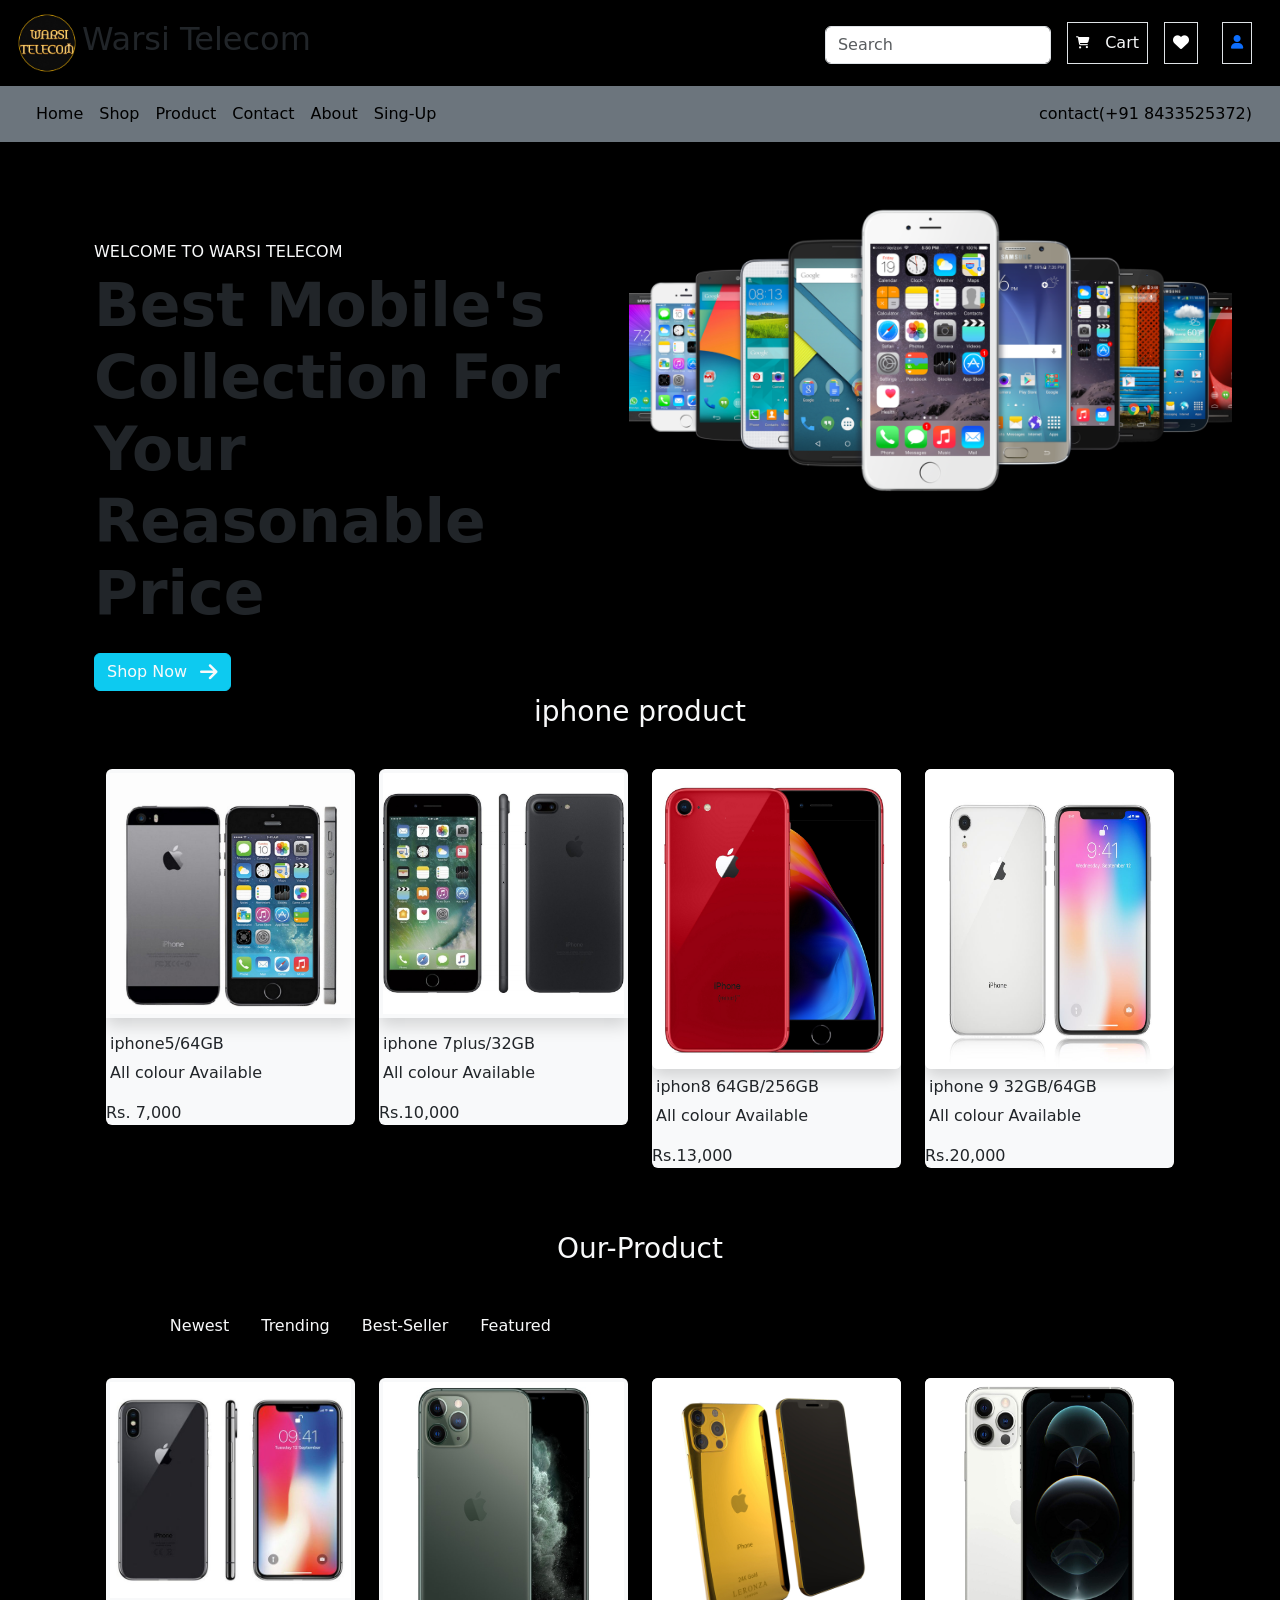
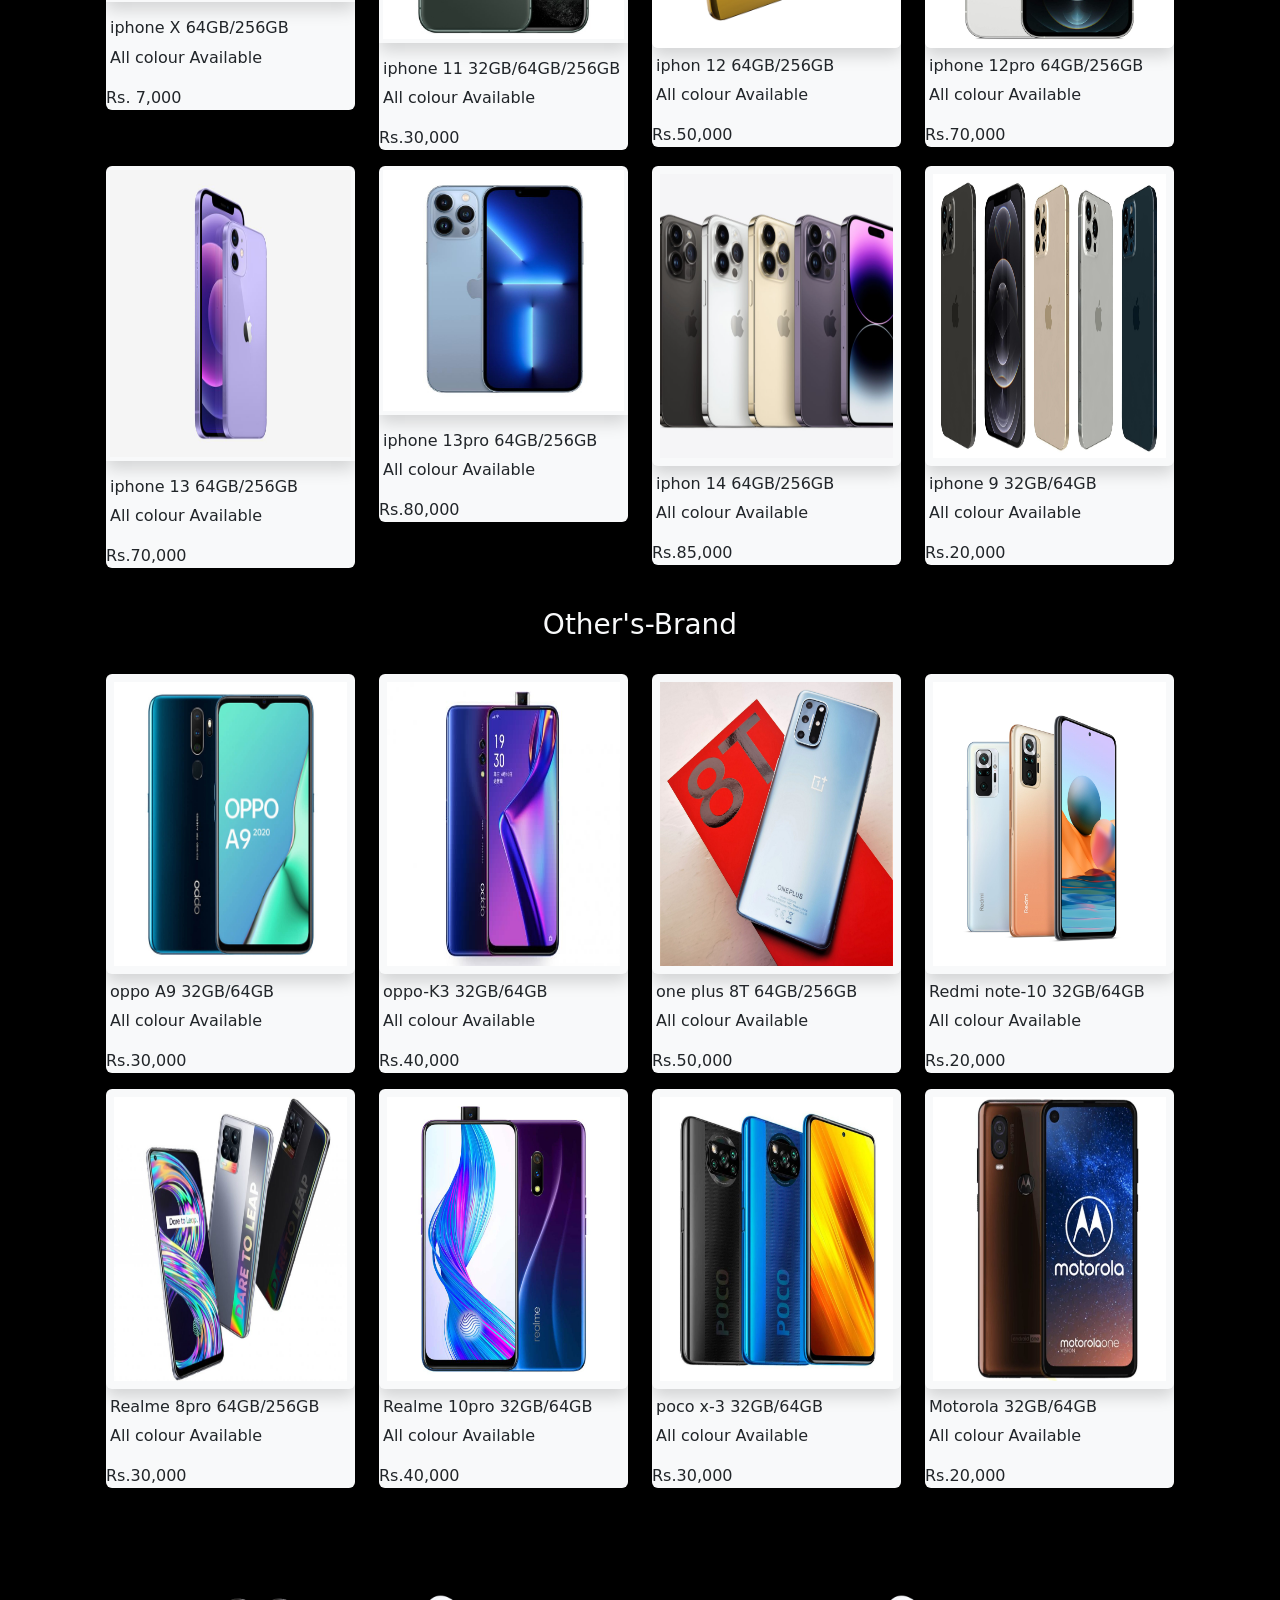
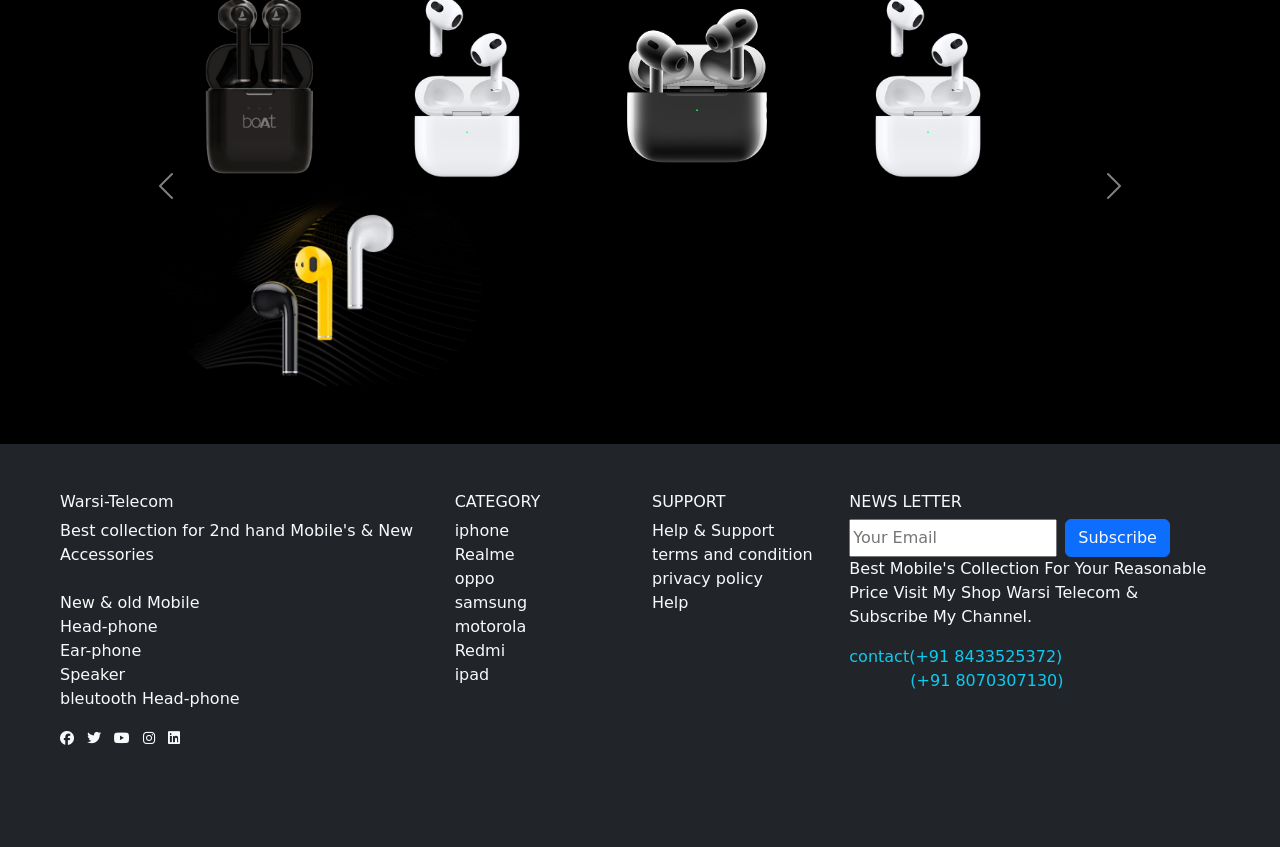
==== index.html @ 9763e4ce "update code" ====
<!DOCTYPE html>
<html lang="en">
<head>
    <meta charset="UTF-8">
    <meta name="viewport" content="width=device-width, initial-scale=1.0">
    <title>Document</title>
    <link rel="stylesheet" href="bootstrap.css">
    <link rel="stylesheet" href="https://cdnjs.cloudflare.com/ajax/libs/font-awesome/6.4.2/css/all.min.css"/>
    <link rel="stylesheet" href="style.css">
</head>
<body class="bg-black">
  <section id="nav" class="bg-black">
    <nav class="navbar navbar-expand-lg ">
      <div class="container-fluid ">
        <!-- <button class="navbar-toggler" type="button" data-bs-toggle="collapse" data-bs-target="#navbarSupportedContent" aria-controls="navbarSupportedContent" aria-expanded="false" aria-label="Toggle navigation">
          <span class="navbar-toggler-icon"></span>
        </button> -->
        <!-- <marquee direction="right" width="70%" height="40px"> -->
          <img src="images/warsi-logo.jpeg" alt="logo" style="height: 70px;">
          <h2>Warsi Telecom</h2>
        <!-- </marquee> -->
        <div class="collapse navbar-collapse " id="navbarSupportedContent">
          <ul  class="navbar-nav ms-auto mb-2 mb-lg-0">
            <li class="nav-item me-3 mt-1 hide-nav">
              <input class="form-control hide-nav" type="search" placeholder="Search" aria-label="Search">
            </li>
            <li class="nav-item me-3 border p-2 hide-nav">
              <i class="fa-solid fa-cart-shopping fa-fade fa-xs hide-nav" style="color: white;"></i>
              <a>&nbsp;&nbsp;<span class="text-light hide-nav">Cart</span></a>
            </li>
            <li class="nav-item  border me-3 p-2 hide-nav">
              <i class="fa-solid fa-heart fa-fade hide-nav " style="color: white;"></i>
            </li>
            <li class="nav-item  border ms-2 p-2 me-3 hide-nav">
              <a href="index1.html"><i class="fa-solid fa-user fa-sm fa-fade hide-nav"></i>
              </a>
            </li>
              </ul>
        </div>
      </div>
    </nav>
</section>

<section class="head-2">
  <nav class="navbar navbar-expand-lg bg-secondary">
    <div class="container-fluid ">
      <!-- <a class="navbar-brand" href="#">All Categoreis</a> -->
      <button class="navbar-toggler" type="button" data-bs-toggle="collapse" data-bs-target="#navbarSupportedContent" aria-controls="navbarSupportedContent" aria-expanded="false" aria-label="Toggle navigation">
        <span class="navbar-toggler-icon"></span>
        All Categoreis
      </button>
      <div class="collapse navbar-collapse " id="navbarSupportedContent">
        <ul class="navbar-nav me-auto ms-3 mb-0 mb-lg-0">
          <li class="nav-item">
            <a class="nav-link text-black" aria-current="page" href="#Home-page">Home</a>
          </li>
          <li class="nav-item">
            <a class="nav-link text-black" href="#shop">Shop</a>
          </li>
          <li class="nav-item">
            <a class="nav-link text-black" href="#product">Product</a>
          </li>
          <li class="nav-item">
            <a class="nav-link text-black " href="#Contact">Contact</a>
          </li>
          <li class="nav-item">
            <a class="nav-link text-black " href="#message-box">About</a>
          </li>
          <li class="nav-item">
            <a class="nav-link text-black " href="index1.html">Sing-Up</a>
          </li>
        </ul>

        <ul class="navbar-nav me-2 mb-0 mb-lg-0">
          <li class="nav-item text">
            <a class="nav-link text-black" href="https://chat.whatsapp.com/Gji70DitHuvLqHuCpRk2vI">contact(+91 8433525372)</a>
          </li>
        </ul>

      </div>
    </div>
  </nav>
</section>

<section id="Home-page" class="bg-black">
  <div class="container-fluid">
    <div class="row home-heading">
      <div class="col-lg-5 ">
        <h6 class="homepg-header text-light">WELCOME TO WARSI TELECOM</h6>
        <h2 class="info"><b>Best Mobile's<br> Collection For Your <br> Reasonable Price</b></h2>
        <button class="btn btn-info text-light mt-3 "  onclick="window.location.href='https://www.etsy.com/in-en/market/muslim_chair';">Shop Now
          <i class="fa-solid fa-arrow-right fa-lg ps-2"></i></button>
      </div>
      <div class="col-lg-7  p-5">
        <img src="images/homepg-image.png" alt="mobile banner" class="mobile-banner img-fluid mt-3">
      </div>
</div>
</section>

<section id="features">
  <div class="container bg-black row-padding ">
    <h3 class=" text-center text-light mt-1  mb-3">iphone product</h3>
    <div class="row p-4">
      <div class="col-lg-3">
        <div class="cardbody rounded bg-light   shadow">
            <img src="images/iphone5.jpg" alt="img1"  class="card-logo p-1 shadow  mx-auto d-block img-fluid ">
            <h6 class="card-head ms-1 mt-3">iphone5/64GB</h6>
            <p class="ms-1">All colour Available</p>
            <p>Rs. 7,000</p>
        </div>
      </div>

      <div class="col-lg-3">
        <div class="cardbody rounded bg-light  shadow">
            <img src="images/iphone 7 plus.jpg" alt="img2"  class="card-logo p-1  shadow mx-auto d-block img-fluid">
            <h6 class="card-head ms-1 mt-3">iphone 7plus/32GB</h6>
            <p class="ms-1">All colour Available</p>
            <p class="mt-2">Rs.10,000</p>
        </div>
      </div>

      <div class="col-lg-3">
        <div class="cardbody rounded bg-light  shadow">
            <img src="images/iphone-8.png" alt="img3"  class="card-logo rounded shadow mx-auto d-block img-fluid" style="height: 300px; width: 300px;">
            <h6 class="card-head ms-1 mt-2">iphon8 64GB/256GB</h6>
            <p class="ms-1">All colour Available</p>
            <p>Rs.13,000</p>
        </div>
      </div>

      <div class="col-lg-3">
        <div class="cardbody rounded bg-light  shadow">
            <img src="images/iphone9.jpg" alt="img4"  class="card-logo rounded  shadow mx-auto d-block img-fluid" style="height: 300px;">
            <h6 class="card-head ms-1 mt-2">iphone 9 32GB/64GB</h6>
            <p class="ms-1">All colour Available</p>
            <p>Rs.20,000</p>
        </div>
      </div>
      </div>
  </div>
</section>

<section id="product">
  <div class="container bg-black row-padding">
    <h3 class="p-4 text-center text-light">Our-Product</h3>
    <nav class="navbar navbar-expand-lg ">
      <div class="container-fluid">
        <div class="collapse navbar-collapse" id="navbarSupportedContent">
          <ul class="navbar-nav feature-txt ">
            <li class="nav-item text-success">
              <a class="nav-link ms-3" aria-current="page" href="#">All</a>
            </li>
            <li class="nav-item">
              <a class="nav-link text-light ms-3" href="#">Newest</a>
            </li>
            <li class="nav-item">
              <a class="nav-link text-light ms-3" href="#">Trending</a>
            </li>
            <li class="nav-item  ms-3">
              <a class="nav-link text-light" href="#">Best-Seller</a>
            </li>
            <li class="nav-item ms-3">
              <a class="nav-link text-light" href="#">Featured</a>
            </li>
          </ul>
        </div>
      </div>
    </nav>
    <div class="row p-4">
      <div class="col-lg-3">
        <div class="cardbody rounded bg-light   shadow">
            <img src="images/iphone x.jpg" alt="img5"  class="card-logo p-1 shadow  mx-auto d-block img-fluid ">
            <h6 class="card-head ms-1 mt-3">iphone X 64GB/256GB</h6>
            <p class="ms-1">All colour Available</p>
            <p>Rs. 7,000</p>
        </div>
      </div>

      <div class="col-lg-3">
        <div class="cardbody rounded bg-light  shadow">
            <img src="images/iphone 11.jpg" alt="img6"  class="card-logo p-1  shadow mx-auto d-block img-fluid" style="height: 265px; width:300px;">
            <h6 class="card-head ms-1 mt-3">iphone 11 32GB/64GB/256GB</h6>
            <p class="ms-1">All colour Available</p>
            <p class="mt-2">Rs.30,000</p>
        </div>
      </div>

      <div class="col-lg-3">
        <div class="cardbody rounded bg-light  shadow">
            <img src="images/iphone 12.jpg" alt="img4"  class="card-logo rounded shadow mx-auto d-block img-fluid" style="height: 270px; width: 300px;">
            <h6 class="card-head ms-1 mt-2">iphon 12 64GB/256GB</h6>
            <p class="ms-1">All colour Available</p>
            <p>Rs.50,000</p>
        </div>
      </div>

      <div class="col-lg-3 ">
        <div class="cardbody rounded bg-light  shadow">
            <img src="images/iphone-12pro.jpg" alt="img5"  class="card-logo rounded  shadow mx-auto d-block img-fluid" style="height: 270px; width: 300px;">
            <h6 class="card-head ms-1 mt-2">iphone 12pro 64GB/256GB</h6>
            <p class="ms-1">All colour Available</p>
            <p>Rs.70,000</p>
        </div>
      </div>

      <div class="col-lg-3">
        <div class="cardbody rounded bg-light card-mt shadow">
            <img src="images/iphone 13.jpeg" alt="img6"  class="card-logo p-1 shadow  mx-auto d-block img-fluid" style="height: 295px; width: 300px;">
            <h6 class="card-head ms-1 mt-3">iphone 13 64GB/256GB</h6>
            <p class="ms-1">All colour Available</p>
            <p>Rs.70,000</p>
        </div>
      </div>

      <div class="col-lg-3">
        <div class="cardbody rounded bg-light  shadow">
            <img src="images/iphone 13 pro.jpg" alt="img7"  class="card-logo p-1  shadow mx-auto d-block img-fluid">
            <h6 class="card-head ms-1 mt-3">iphone 13pro 64GB/256GB</h6>
            <p class="ms-1">All colour Available</p>
            <p class="mt-2">Rs.80,000</p>
        </div>
      </div>

      <div class="col-lg-3">
        <div class="cardbody rounded bg-light  shadow">
            <img src="images/iPhone14.png" alt="img8"  class="card-logo rounded p-2 shadow mx-auto d-block img-fluid" style="height: 300px; width: 300px;">
            <h6 class="card-head ms-1 mt-2">iphon 14 64GB/256GB</h6>
            <p class="ms-1">All colour Available</p>
            <p>Rs.85,000</p>
        </div>
      </div>

      <div class="col-lg-3">
        <div class="cardbody rounded bg-light  shadow">
            <img src="images/iphone 14pro max.jpg" alt="img9"  class="card-logo rounded p-2 shadow mx-auto d-block img-fluid" style="height: 300px;">
            <h6 class="card-head ms-1 mt-2">iphone 9 32GB/64GB</h6>
            <p class="ms-1">All colour Available</p>
            <p>Rs.20,000</p>
        </div>
      </div>

      <h3 class="p-4 text-center text-light">Other's-Brand</h3>
      <div class="col-lg-3">
        <div class="cardbody rounded bg-light  shadow">
            <img src="images/oppo A9.jpg" alt="img10"  class="card-logo rounded p-2 shadow mx-auto d-block img-fluid" style="height: 300px;">
            <h6 class="card-head ms-1 mt-2">oppo A9 32GB/64GB</h6>
            <p class="ms-1">All colour Available</p>
            <p>Rs.30,000</p>
        </div>
      </div>

      <div class="col-lg-3">
        <div class="cardbody rounded bg-light  shadow">
            <img src="images/Oppo-K3.jpg" alt="img11"  class="card-logo rounded p-2 shadow mx-auto d-block img-fluid" style="height: 300px;">
            <h6 class="card-head ms-1 mt-2">oppo-K3 32GB/64GB</h6>
            <p class="ms-1">All colour Available</p>
            <p>Rs.40,000</p>
        </div>
      </div>

      <div class="col-lg-3">
        <div class="cardbody rounded bg-light  shadow">
            <img src="images/one plus 8T.jpg" alt="img12"  class="card-logo rounded p-2 shadow mx-auto d-block img-fluid" style="height: 300px;">
            <h6 class="card-head ms-1 mt-2">one plus 8T 64GB/256GB</h6>
            <p class="ms-1">All colour Available</p>
            <p>Rs.50,000</p>
        </div>
      </div>

      <div class="col-lg-3">
        <div class="cardbody rounded bg-light  shadow">
            <img src="images/redmi note 10.jpg" alt="img13"  class="card-logo rounded p-2 shadow mx-auto d-block img-fluid" style="height: 300px;">
            <h6 class="card-head ms-1 mt-2">Redmi note-10 32GB/64GB</h6>
            <p class="ms-1">All colour Available</p>
            <p>Rs.20,000</p>
        </div>
      </div>

      <div class="col-lg-3">
        <div class="cardbody rounded bg-light  shadow">
            <img src="images/realme 8 pro.jpg" alt="img14"  class="card-logo rounded p-2 shadow mx-auto d-block img-fluid" style="height: 300px;">
            <h6 class="card-head ms-1 mt-2">Realme 8pro 64GB/256GB</h6>
            <p class="ms-1">All colour Available</p>
            <p>Rs.30,000</p>
        </div>
      </div>

      <div class="col-lg-3">
        <div class="cardbody rounded bg-light  shadow">
            <img src="images/Realme 10 pro.jpg" alt="img15"  class="card-logo rounded p-2 shadow mx-auto d-block img-fluid" style="height: 300px;">
            <h6 class="card-head ms-1 mt-2">Realme 10pro 32GB/64GB</h6>
            <p class="ms-1">All colour Available</p>
            <p>Rs.40,000</p>
        </div>
      </div>

      <div class="col-lg-3">
        <div class="cardbody rounded bg-light  shadow">
            <img src="images/poco x3.jpg" alt="img16"  class="card-logo rounded p-2 shadow mx-auto d-block img-fluid" style="height: 300px;">
            <h6 class="card-head ms-1 mt-2">poco x-3 32GB/64GB</h6>
            <p class="ms-1">All colour Available</p>
            <p>Rs.30,000</p>
        </div>
      </div>

      <div class="col-lg-3">
        <div class="cardbody rounded bg-light  shadow">
            <img src="images/motorola.jpeg" alt="img17"  class="card-logo rounded p-2 shadow mx-auto d-block img-fluid" style="height: 300px;">
            <h6 class="card-head ms-1 mt-2">Motorola 32GB/64GB</h6>
            <p class="ms-1">All colour Available</p>
            <p>Rs.20,000</p>
        </div>
      </div>
      </div>
  </div>
</section>

<section id="box5all-img ">
  <div id="carouselExample" class="carousel slide bg-black container">
    <div class="carousel-inner">
      <div class="carousel-item active mt-5">  
        <div class="all-images mb-5">
          <img src="images/airbads.png" alt="earbuds" class="all-pics  shadow rounded-pill">
          <img src="images/earbuds2.png" alt="earbuds1" class="all-pics shadow rounded-pill">
          <img src="images/earbuds4.jpg" alt="earbuds2" class="all-pics shadow rounded-pill">
          <img src="images/earbuds2.png" alt="earbuds3" class="all-pics shadow rounded-pill">
          <img src="images/earbuds5.jpg" alt="earbuds5" class="all-pics shadow rounded-pill">
        </div>    
      </div>
      <div class="carousel-item mt-5">
        <div class="all-images mb-5">
          <img src="images/iphone 11.jpg" alt="writing-image" class="all-pics  shadow rounded-pill ms-2">
          <img src="images/iphone 12.jpg" alt="bridge-image" class="all-pics shadow rounded-pill">
          <img src="images/iphone 13.jpeg" alt="grass-image" class="all-pics shadow rounded-pill">
          <img src="images/iphone 7 plus.jpg" alt="WHEAT-image" class="all-pics shadow rounded-pill">
          <img src="images/iphone x.jpg" alt="tree-image" class="all-pics shadow rounded-pill">
        </div>  
      </div>
    <button class="carousel-control-prev" type="button" data-bs-target="#carouselExample" data-bs-slide="prev">
      <span class="carousel-control-prev-icon prev" aria-hidden="true"></span>
      <span class="visually-hidden">Previous</span>
    </button>
    <button class="carousel-control-next" type="button" data-bs-target="#carouselExample" data-bs-slide="next">
      <span class="carousel-control-next-icon prev" aria-hidden="true"></span>
      <span class="visually-hidden">Next</span>
    </button>
  </div>
</section>

<section id="Contact">
  <div class="container-fluid bg-dark">
    <div class="row p-5">
      <div class="col-lg-4">
        <div class="cardbody rounded bg-dark">
            <h6 class="card-head text-light">Warsi-Telecom</h6>
            <p class="text-light">Best collection for 2nd hand Mobile's & New Accessories <br> <br> New & old Mobile <br> Head-phone <br> Ear-phone <br> Speaker <br>bleutooth Head-phone 
            </p>
               <div class="mb-5">
                <i class="fa-brands fa-facebook fa-sm  text-light"></i>
                <i class="fa-brands fa-twitter fa-sm ms-2 text-light"></i>
                <i class="fa-brands fa-youtube fa-sm ms-2 text-light"></i>
                <i class="fa-brands fa-instagram fa-sm ms-2 text-light"></i>
                <i class="fa-brands fa-linkedin fa-sm ms-2 text-light"></i>
              </div>
        </div>
      </div>

      <div class="col-lg-2">
        <div class="cardbody rounded bg-dark">
            <h6 class="card-head text-light">CATEGORY</h6>
            <p class="mb-5 text-light"> iphone <br> Realme <br> oppo <br> samsung <br> motorola <br> Redmi <br>ipad</p>
        </div>
      </div>

      <div class="col-lg-2">
        <div class="cardbody rounded bg-dark">
            <h6 class="card-head text-light">SUPPORT</h6>
            <p class="mb-5 text-light">Help & Support<br>terms and condition<br>privacy policy<br> Help</p>
        </div>
      </div>

      <div class="col-lg-4">
        <div class="cardbody rounded bg-dark">
            <h6 class="card-head text-light">NEWS LETTER</h6>
            <div class="d-flex">
              <input type="email" placeholder="Your Email">
              <button class="btn btn-primary text-light ms-2 text-light ">Subscribe</button>
            </div>
            <p class="text-light">Best Mobile's Collection For Your Reasonable Price Visit My Shop Warsi Telecom & Subscribe My Channel. <br></p>
            <span class="text-info">contact(+91 8433525372) <br>&nbsp;&nbsp;&nbsp;&nbsp;&nbsp;&nbsp;&nbsp;&nbsp;&nbsp;&nbsp;&nbsp; (+91 8070307130) </span>
        </div>
      </div>
  </div>
</section>


<script src="https://cdn.jsdelivr.net/npm/bootstrap@5.3.0-alpha1/dist/js/bootstrap.bundle.min.js" integrity="sha384-w76AqPfDkMBDXo30jS1Sgez6pr3x5MlQ1ZAGC+nuZB+EYdgRZgiwxhTBTkF7CXvN" crossorigin="anonymous"></script>

</body>
</html>
---- style.css ----
body{
    margin: 0px;
    padding: 0px;
    overflow-x: hidden;
}
/* #Home-page{
    background-image: url(images/background-img.jpeg);
} */
.apply-border{
    /* border: 1px solid white; */
}
.navbar-toggler{
    font-size: 12px;
}
.home-heading{
    margin-left: 70px;
}
.homepg-header{
    margin-top: 100px;
}
.discount-img{
    position: relative;
    bottom: 500px;
    left: 400px;
}
.info{
    font-size: 60px;
}
.cart-img{
    margin-left: 190px;
    margin-bottom: 10px;
    padding: 15px 10px 0px 10px;
}
.right-arrow{
    height: 30px;
    width: 30px;
}
.arrow{
    margin-left: 200px;
}
.msg-img{
    border-radius: 100px;
    width: 80px;
    height: 80px;
}
.contac-para{
    font-size: 12px;
}
.contac-para-last{
    font-size: 12px;
}
.contact-img{
    height: 20px;
}
.all-pics{
    height: 200px;
}
.all-images{
    margin-left: 70px;
    padding: 10px;
}
.prev{
    background-color: black;
}
@media only screen and (max-width: 767px){
    .hide-nav{
        visibility: hidden;
    }
    .home-heading{
        margin-left: 0px;
    }
    .homepg-header{
        margin-top: 40px;
    } 
    .info{
        font-size: 40px;
    }
    .discount-img{
        position: relative;
        bottom: 320px;
        left: 220px;
    }
    .msg-head{
        text-align: center;
        margin-right: 40px;
    }
    .row-padding{
        padding: 20px;
    }
    .cart-img{
        margin-left: 190px;
    }
   .msg-head{
    font-size: 20px;
    margin-left: 0px;
   }
   .msg-box{
    margin-top: 40px;
   }
   .footer-size{
    font-size: 8px;
}
.contact-img{
    height: 10px;
}
.all-images{
    margin-left: 5px;
    padding: 0px;
}
.all-pics{
    height: 60px;
    border: 1px solid white;
}

}
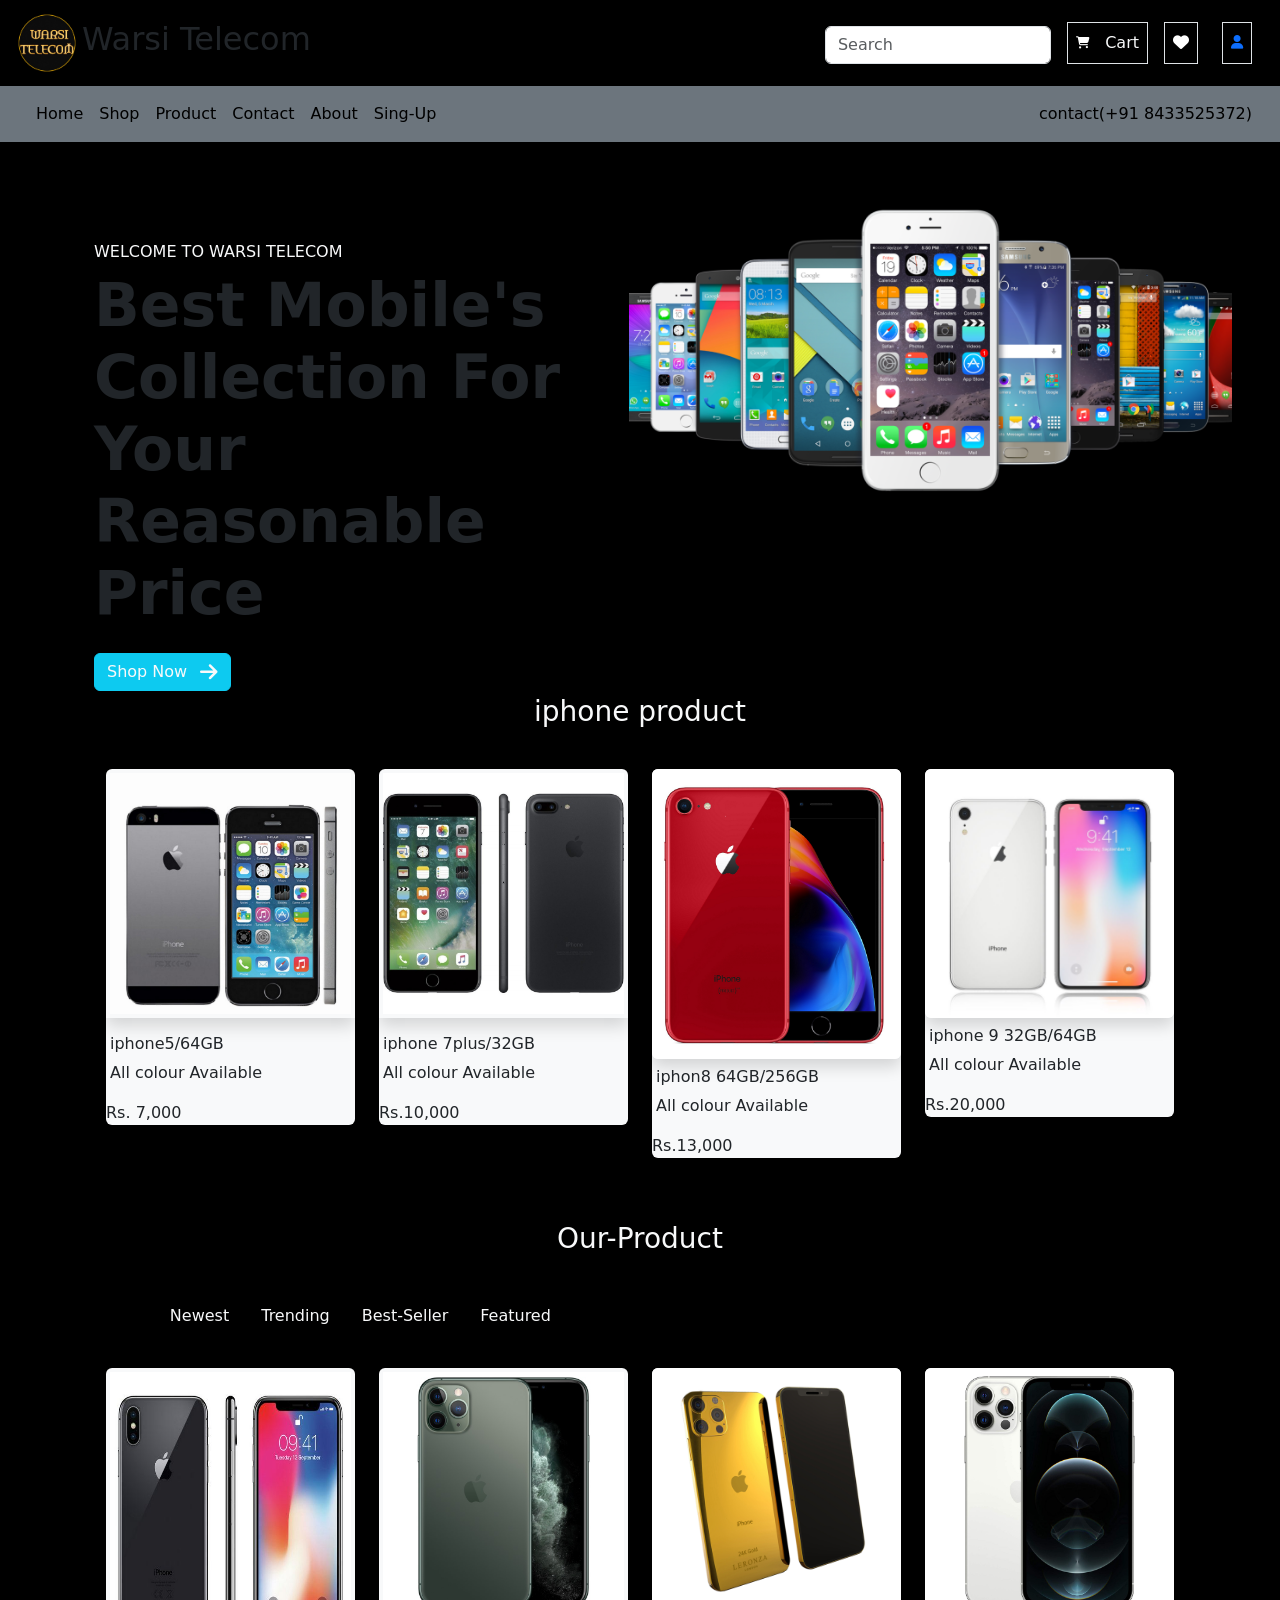
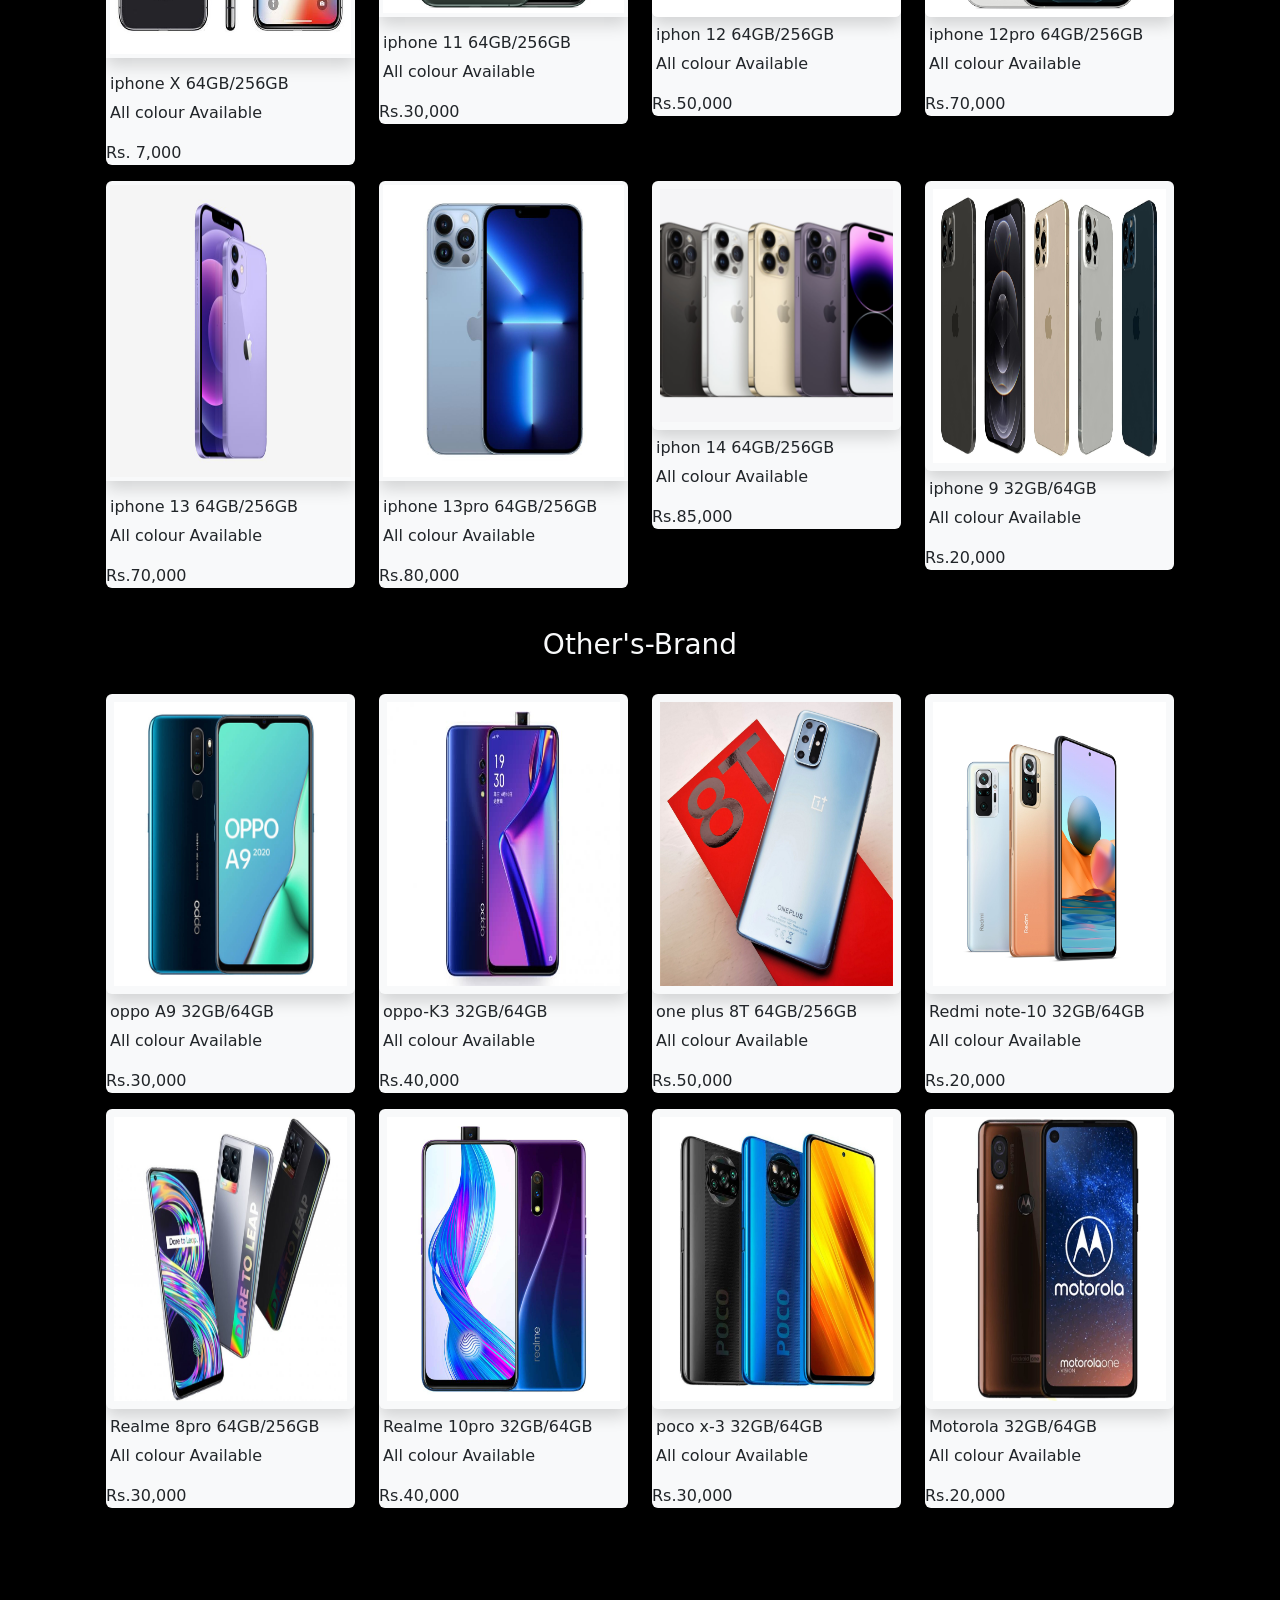
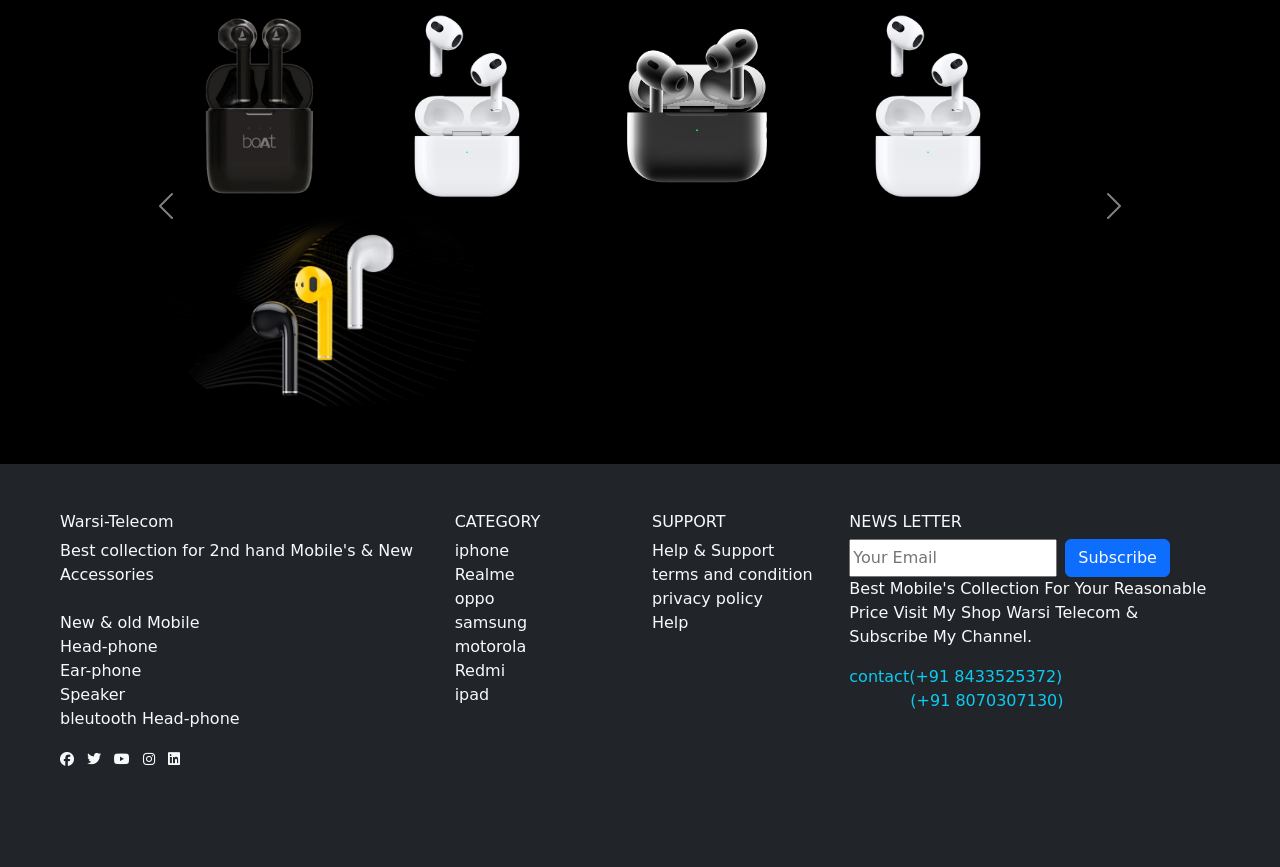
==== commit 6013ca88: "update codes" ====
--- a/index.html
+++ b/index.html
@@ -101,39 +101,39 @@
   <div class="container bg-black row-padding ">
     <h3 class=" text-center text-light mt-1  mb-3">iphone product</h3>
     <div class="row p-4">
-      <div class="col-lg-3">
+      <div class="col-lg-3 col-4">
         <div class="cardbody rounded bg-light   shadow">
             <img src="images/iphone5.jpg" alt="img1"  class="card-logo p-1 shadow  mx-auto d-block img-fluid ">
-            <h6 class="card-head ms-1 mt-3">iphone5/64GB</h6>
-            <p class="ms-1">All colour Available</p>
-            <p>Rs. 7,000</p>
-        </div>
-      </div>
-
-      <div class="col-lg-3">
+            <h6 class="card-head ms-1 mt-3 font-size">iphone5/64GB</h6>
+            <p class="ms-1 font-size">All colour Available</p>
+            <p class="font-size">Rs. 7,000</p>
+        </div>
+      </div>
+
+      <div class="col-lg-3 col-4">
         <div class="cardbody rounded bg-light  shadow">
             <img src="images/iphone 7 plus.jpg" alt="img2"  class="card-logo p-1  shadow mx-auto d-block img-fluid">
-            <h6 class="card-head ms-1 mt-3">iphone 7plus/32GB</h6>
-            <p class="ms-1">All colour Available</p>
-            <p class="mt-2">Rs.10,000</p>
-        </div>
-      </div>
-
-      <div class="col-lg-3">
-        <div class="cardbody rounded bg-light  shadow">
-            <img src="images/iphone-8.png" alt="img3"  class="card-logo rounded shadow mx-auto d-block img-fluid" style="height: 300px; width: 300px;">
-            <h6 class="card-head ms-1 mt-2">iphon8 64GB/256GB</h6>
-            <p class="ms-1">All colour Available</p>
-            <p>Rs.13,000</p>
-        </div>
-      </div>
-
-      <div class="col-lg-3">
-        <div class="cardbody rounded bg-light  shadow">
-            <img src="images/iphone9.jpg" alt="img4"  class="card-logo rounded  shadow mx-auto d-block img-fluid" style="height: 300px;">
-            <h6 class="card-head ms-1 mt-2">iphone 9 32GB/64GB</h6>
-            <p class="ms-1">All colour Available</p>
-            <p>Rs.20,000</p>
+            <h6 class="card-head ms-1 mt-3 font-size">iphone 7plus/32GB</h6>
+            <p class="ms-1 font-size">All colour Available</p>
+            <p class="mt-2 font-size">Rs.10,000</p>
+        </div>
+      </div>
+
+      <div class="col-lg-3 col-4">
+        <div class="cardbody rounded bg-light  shadow">
+            <img src="images/iphone-8.png" alt="img3"  class="card-logo rounded shadow mx-auto d-block img-fluid" >
+            <h6 class="card-head ms-1 mt-2 font-size">iphon8 64GB/256GB</h6>
+            <p class="ms-1 font-size">All colour Available</p>
+            <p class="font-size">Rs.13,000</p>
+        </div>
+      </div>
+
+      <div class="col-lg-3 col-9">
+        <div class="cardbody rounded bg-light  shadow">
+            <img src="images/iphone9.jpg" alt="img4"  class="card-logo rounded  shadow mx-auto d-block img-fluid" >
+            <h6 class="card-head ms-1 mt-2 font-size">iphone 9 32GB/64GB</h6>
+            <p class="ms-1 font-size">All colour Available</p>
+            <p class="font-size">Rs.20,000</p>
         </div>
       </div>
       </div>
@@ -167,75 +167,75 @@
       </div>
     </nav>
     <div class="row p-4">
-      <div class="col-lg-3">
+      <div class="col-lg-3 col-4 ">
         <div class="cardbody rounded bg-light   shadow">
-            <img src="images/iphone x.jpg" alt="img5"  class="card-logo p-1 shadow  mx-auto d-block img-fluid ">
-            <h6 class="card-head ms-1 mt-3">iphone X 64GB/256GB</h6>
-            <p class="ms-1">All colour Available</p>
-            <p>Rs. 7,000</p>
-        </div>
-      </div>
-
-      <div class="col-lg-3">
-        <div class="cardbody rounded bg-light  shadow">
-            <img src="images/iphone 11.jpg" alt="img6"  class="card-logo p-1  shadow mx-auto d-block img-fluid" style="height: 265px; width:300px;">
-            <h6 class="card-head ms-1 mt-3">iphone 11 32GB/64GB/256GB</h6>
-            <p class="ms-1">All colour Available</p>
-            <p class="mt-2">Rs.30,000</p>
-        </div>
-      </div>
-
-      <div class="col-lg-3">
-        <div class="cardbody rounded bg-light  shadow">
-            <img src="images/iphone 12.jpg" alt="img4"  class="card-logo rounded shadow mx-auto d-block img-fluid" style="height: 270px; width: 300px;">
-            <h6 class="card-head ms-1 mt-2">iphon 12 64GB/256GB</h6>
-            <p class="ms-1">All colour Available</p>
-            <p>Rs.50,000</p>
-        </div>
-      </div>
-
-      <div class="col-lg-3 ">
-        <div class="cardbody rounded bg-light  shadow">
-            <img src="images/iphone-12pro.jpg" alt="img5"  class="card-logo rounded  shadow mx-auto d-block img-fluid" style="height: 270px; width: 300px;">
-            <h6 class="card-head ms-1 mt-2">iphone 12pro 64GB/256GB</h6>
+            <img src="images/iphone x.jpg" alt="img5"  class="card-logo p-1 shadow  mx-auto d-block img-fluid img5 ">
+            <h6 class="card-head ms-1 mt-3 font-size">iphone X 64GB/256GB</h6>
+            <p class="ms-1 font-size">All colour Available</p>
+            <p class="font-size">Rs. 7,000</p>
+        </div>
+      </div>
+
+      <div class="col-lg-3 col-4">
+        <div class="cardbody rounded bg-light  shadow">
+            <img src="images/iphone 11.jpg" alt="img6"  class="card-logo p-1  shadow mx-auto d-block img-fluid image2" ;>
+            <h6 class="card-head ms-1 mt-3 font-size">iphone 11 64GB/256GB</h6>
+            <p class="ms-1 font-size">All colour Available</p>
+            <p class="mt-2 font-size">Rs.30,000</p>
+        </div>
+      </div>
+
+      <div class="col-lg-3 col-4">
+        <div class="cardbody rounded bg-light  shadow">
+            <img src="images/iphone 12.jpg" alt="img4"  class="card-logo rounded shadow mx-auto d-block img-fluid" >
+            <h6 class="card-head ms-1 mt-2 font-size">iphon 12 64GB/256GB</h6>
+            <p class="ms-1 font-size">All colour Available</p>
+            <p class="font-size">Rs.50,000</p>
+        </div>
+      </div>
+
+      <div class="col-lg-3 col-4 ">
+        <div class="cardbody rounded bg-light  shadow">
+            <img src="images/iphone-12pro.jpg" alt="img5"  class="card-logo rounded  shadow mx-auto d-block img-fluid " >
+            <h6 class="card-head ms-1 mt-2 font-size">iphone 12pro 64GB/256GB</h6>
             <p class="ms-1">All colour Available</p>
             <p>Rs.70,000</p>
         </div>
       </div>
 
-      <div class="col-lg-3">
+      <div class="col-lg-3 col-4">
         <div class="cardbody rounded bg-light card-mt shadow">
-            <img src="images/iphone 13.jpeg" alt="img6"  class="card-logo p-1 shadow  mx-auto d-block img-fluid" style="height: 295px; width: 300px;">
-            <h6 class="card-head ms-1 mt-3">iphone 13 64GB/256GB</h6>
-            <p class="ms-1">All colour Available</p>
-            <p>Rs.70,000</p>
-        </div>
-      </div>
-
-      <div class="col-lg-3">
-        <div class="cardbody rounded bg-light  shadow">
-            <img src="images/iphone 13 pro.jpg" alt="img7"  class="card-logo p-1  shadow mx-auto d-block img-fluid">
-            <h6 class="card-head ms-1 mt-3">iphone 13pro 64GB/256GB</h6>
-            <p class="ms-1">All colour Available</p>
-            <p class="mt-2">Rs.80,000</p>
-        </div>
-      </div>
-
-      <div class="col-lg-3">
-        <div class="cardbody rounded bg-light  shadow">
-            <img src="images/iPhone14.png" alt="img8"  class="card-logo rounded p-2 shadow mx-auto d-block img-fluid" style="height: 300px; width: 300px;">
-            <h6 class="card-head ms-1 mt-2">iphon 14 64GB/256GB</h6>
-            <p class="ms-1">All colour Available</p>
-            <p>Rs.85,000</p>
-        </div>
-      </div>
-
-      <div class="col-lg-3">
-        <div class="cardbody rounded bg-light  shadow">
-            <img src="images/iphone 14pro max.jpg" alt="img9"  class="card-logo rounded p-2 shadow mx-auto d-block img-fluid" style="height: 300px;">
-            <h6 class="card-head ms-1 mt-2">iphone 9 32GB/64GB</h6>
-            <p class="ms-1">All colour Available</p>
-            <p>Rs.20,000</p>
+            <img src="images/iphone 13.jpeg" alt="img6"  class="card-logo p-1 shadow  mx-auto d-block img-fluid img6" >
+            <h6 class="card-head ms-1 mt-3 font-size">iphone 13 64GB/256GB</h6>
+            <p class="ms-1 font-size">All colour Available</p>
+            <p class="font-size">Rs.70,000</p>
+        </div>
+      </div>
+
+      <div class="col-lg-3 col-4">
+        <div class="cardbody rounded bg-light  shadow">
+            <img src="images/iphone 13 pro.jpg" alt="img7"  class="card-logo p-1  shadow mx-auto d-block img-fluid img6">
+            <h6 class="card-head ms-1 mt-3 font-size">iphone 13pro 64GB/256GB</h6>
+            <p class="ms-1 font-size">All colour Available</p>
+            <p class="mt-2 font-size">Rs.80,000</p>
+        </div>
+      </div>
+
+      <div class="col-lg-3 col-6">
+        <div class="cardbody rounded bg-light  shadow">
+            <img src="images/iPhone14.png" alt="img8"  class="card-logo rounded p-2 shadow mx-auto d-block img-fluid">
+            <h6 class="card-head ms-1 mt-2 font-size">iphon 14 64GB/256GB</h6>
+            <p class="ms-1 font-size">All colour Available</p>
+            <p class="font-size">Rs.85,000</p>
+        </div>
+      </div>
+
+      <div class="col-lg-3 col-6">
+        <div class="cardbody rounded bg-light  shadow">
+            <img src="images/iphone 14pro max.jpg" alt="img9"  class="card-logo rounded p-2 shadow mx-auto d-block img-fluid img9">
+            <h6 class="card-head ms-1 mt-2 font-size">iphone 9 32GB/64GB</h6>
+            <p class="ms-1 font-size">All colour Available</p>
+            <p class="font-size">Rs.20,000</p>
         </div>
       </div>
 
@@ -329,11 +329,42 @@
       </div>
       <div class="carousel-item mt-5">
         <div class="all-images mb-5">
-          <img src="images/iphone 11.jpg" alt="writing-image" class="all-pics  shadow rounded-pill ms-2">
-          <img src="images/iphone 12.jpg" alt="bridge-image" class="all-pics shadow rounded-pill">
-          <img src="images/iphone 13.jpeg" alt="grass-image" class="all-pics shadow rounded-pill">
-          <img src="images/iphone 7 plus.jpg" alt="WHEAT-image" class="all-pics shadow rounded-pill">
-          <img src="images/iphone x.jpg" alt="tree-image" class="all-pics shadow rounded-pill">
+          <img src="images/wacth1.png" alt="wacth1" class="all-pics rounded ms-2">
+          <img src="images/watch2.png" alt="watch2" class="all-pics shadow rounded">
+          <img src="images/watch3.jpg" alt="watch3" class="all-pics shadow rounded">
+          <img src="images/wacth4.jpg" alt="wacth4" class="all-pics shadow rounded">
+          <img src="images/wacth5.png" alt="wacth5" class="all-pics shadow rounded">
+        </div>  
+      </div>
+
+      <div class="carousel-item mt-5">
+        <div class="all-images mb-5">
+          <img src="images/head1.png" alt="head1" class="all-pics rounded ms-1">
+          <img src="images/headphone2.png" alt="head-2" class="all-pics shadow rounded ms-1">
+          <img src="images/head3.png" alt="head3" class="all-pics shadow rounded ms-1">
+          <img src="images/head4.png" alt="head4" class="all-pics shadow rounded  ">
+          <img src="images/head5.png" alt="head5" class="all-pics shadow rounded ms-1">
+          <img src="images/head6.png" alt="head6" class="all-pics shadow rounded ms-1">
+        </div>  
+      </div>
+
+      <div class="carousel-item mt-5">
+        <div class="all-images mb-5">
+          <img src="images/power1.png" alt="power1" class="all-pics rounded">
+          <img src="images/power2.png" alt="power2" class="all-pics shadow rounded ms-1">
+          <img src="images/cabel.png" alt="wire cable" class="all-pics shadow rounded ms-1">
+          <img src="images/pc cable.png.crdownload" alt="pc-cable" class="all-pics shadow rounded  ">
+          <img src="images/adapter.png.crdownload" alt="adapter" class="all-pics shadow rounded ms-1">
+        </div>  
+      </div>
+
+      <div class="carousel-item mt-5">
+        <div class="all-images mb-5">
+          <img src="images/speaker1.png" alt="speaker1" class="all-pics rounded ms-2">
+          <img src="images/speaker2.png.crdownload" alt="speaker2" class="all-pics shadow rounded ms-2">
+          <img src="images/speaker3.png" alt="speaker3" class="all-pics shadow rounded ms-2">
+          <img src="images/speaker4.png" alt="speaker4" class="all-pics shadow rounded ms-2  ">
+          <!-- <img src="images/adapter.png.crdownload" alt="adapter" class="all-pics shadow rounded ms-1"> -->
         </div>  
       </div>
     <button class="carousel-control-prev" type="button" data-bs-target="#carouselExample" data-bs-slide="prev">
--- a/style.css
+++ b/style.css
@@ -62,6 +62,16 @@
 .prev{
     background-color: black;
 }
+.img5{
+    height: 290px;
+}
+.img6{
+    height: 300px;
+}
+.img9{
+    height: 290px;
+}
+
 @media only screen and (max-width: 767px){
     .hide-nav{
         visibility: hidden;
@@ -104,12 +114,23 @@
     height: 10px;
 }
 .all-images{
-    margin-left: 5px;
+    margin-left: 7px;
     padding: 0px;
 }
 .all-pics{
     height: 60px;
     border: 1px solid white;
 }
-
+.font-size{
+    font-size: 12px;
+}
+.img5{
+    height: 90px;
+}
+.img6{
+    height: 98px;
+}
+.img9{
+    height: 143px;
+}
 }
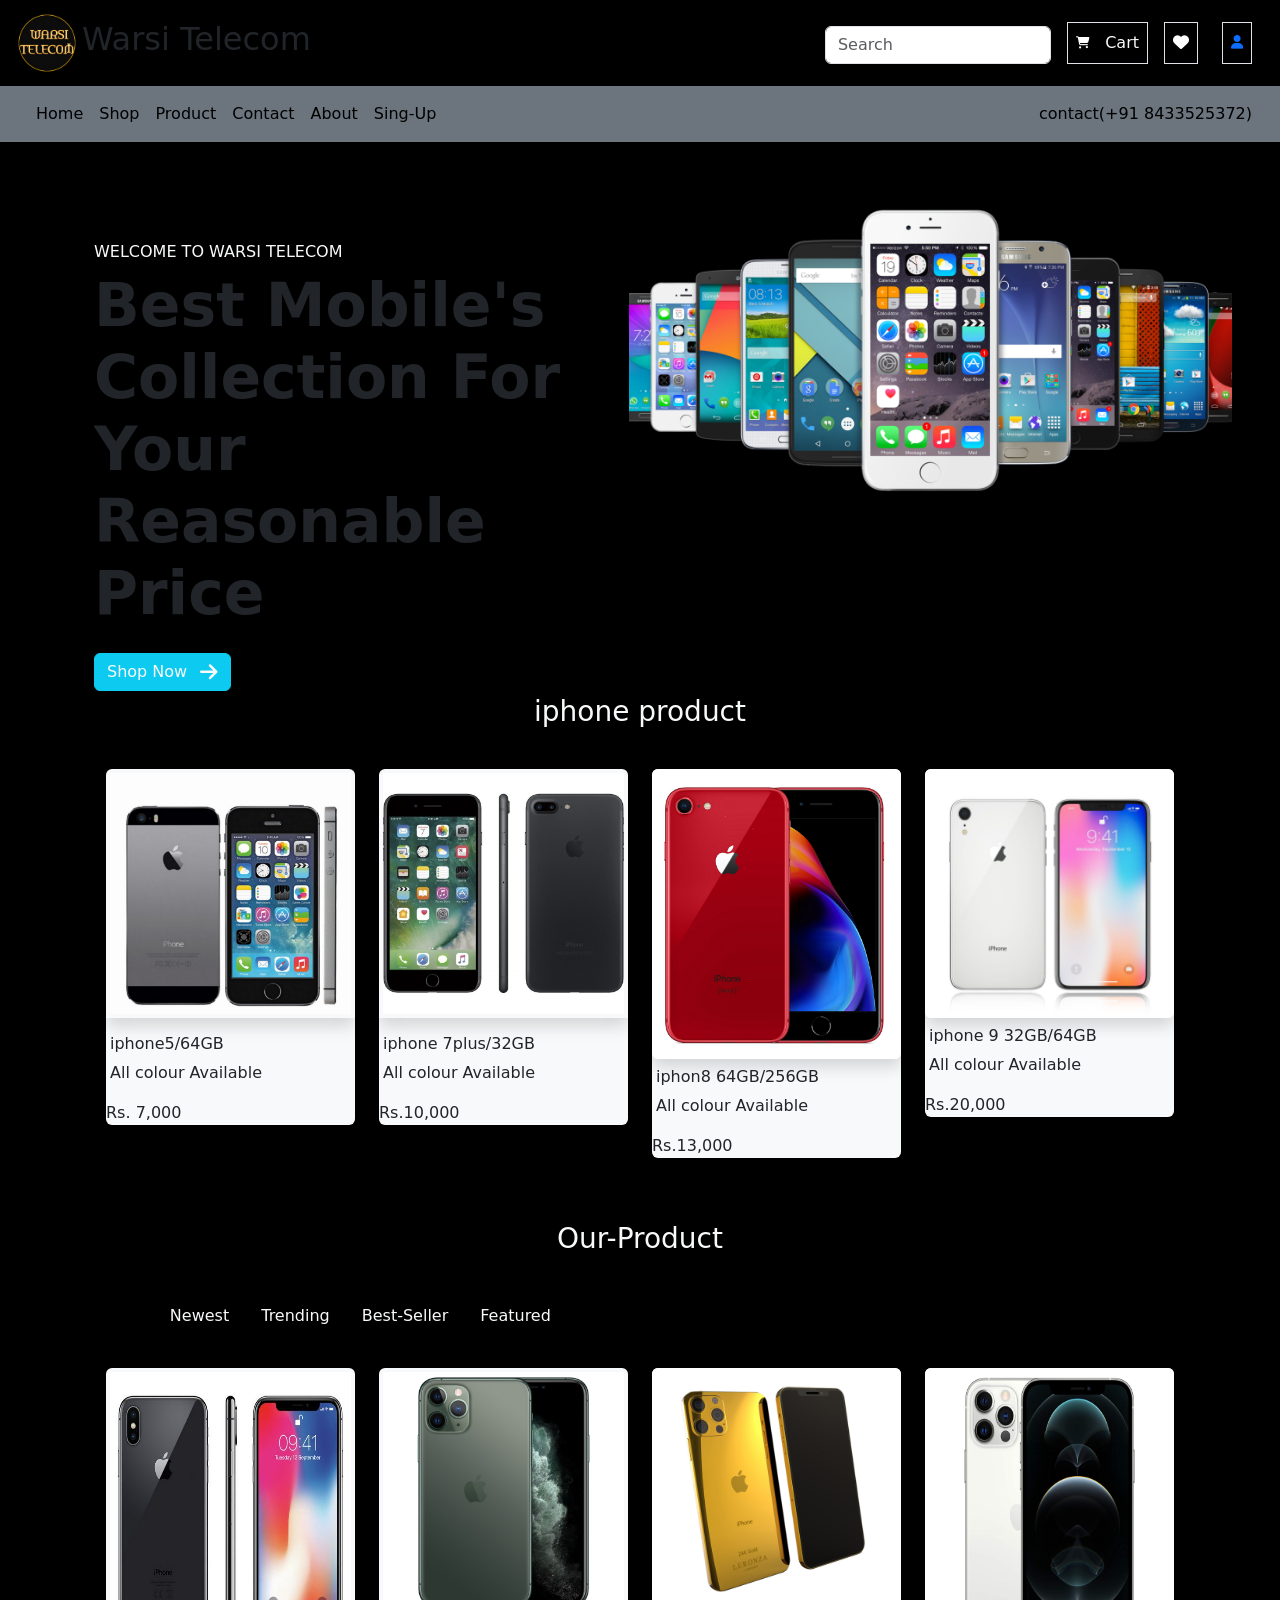
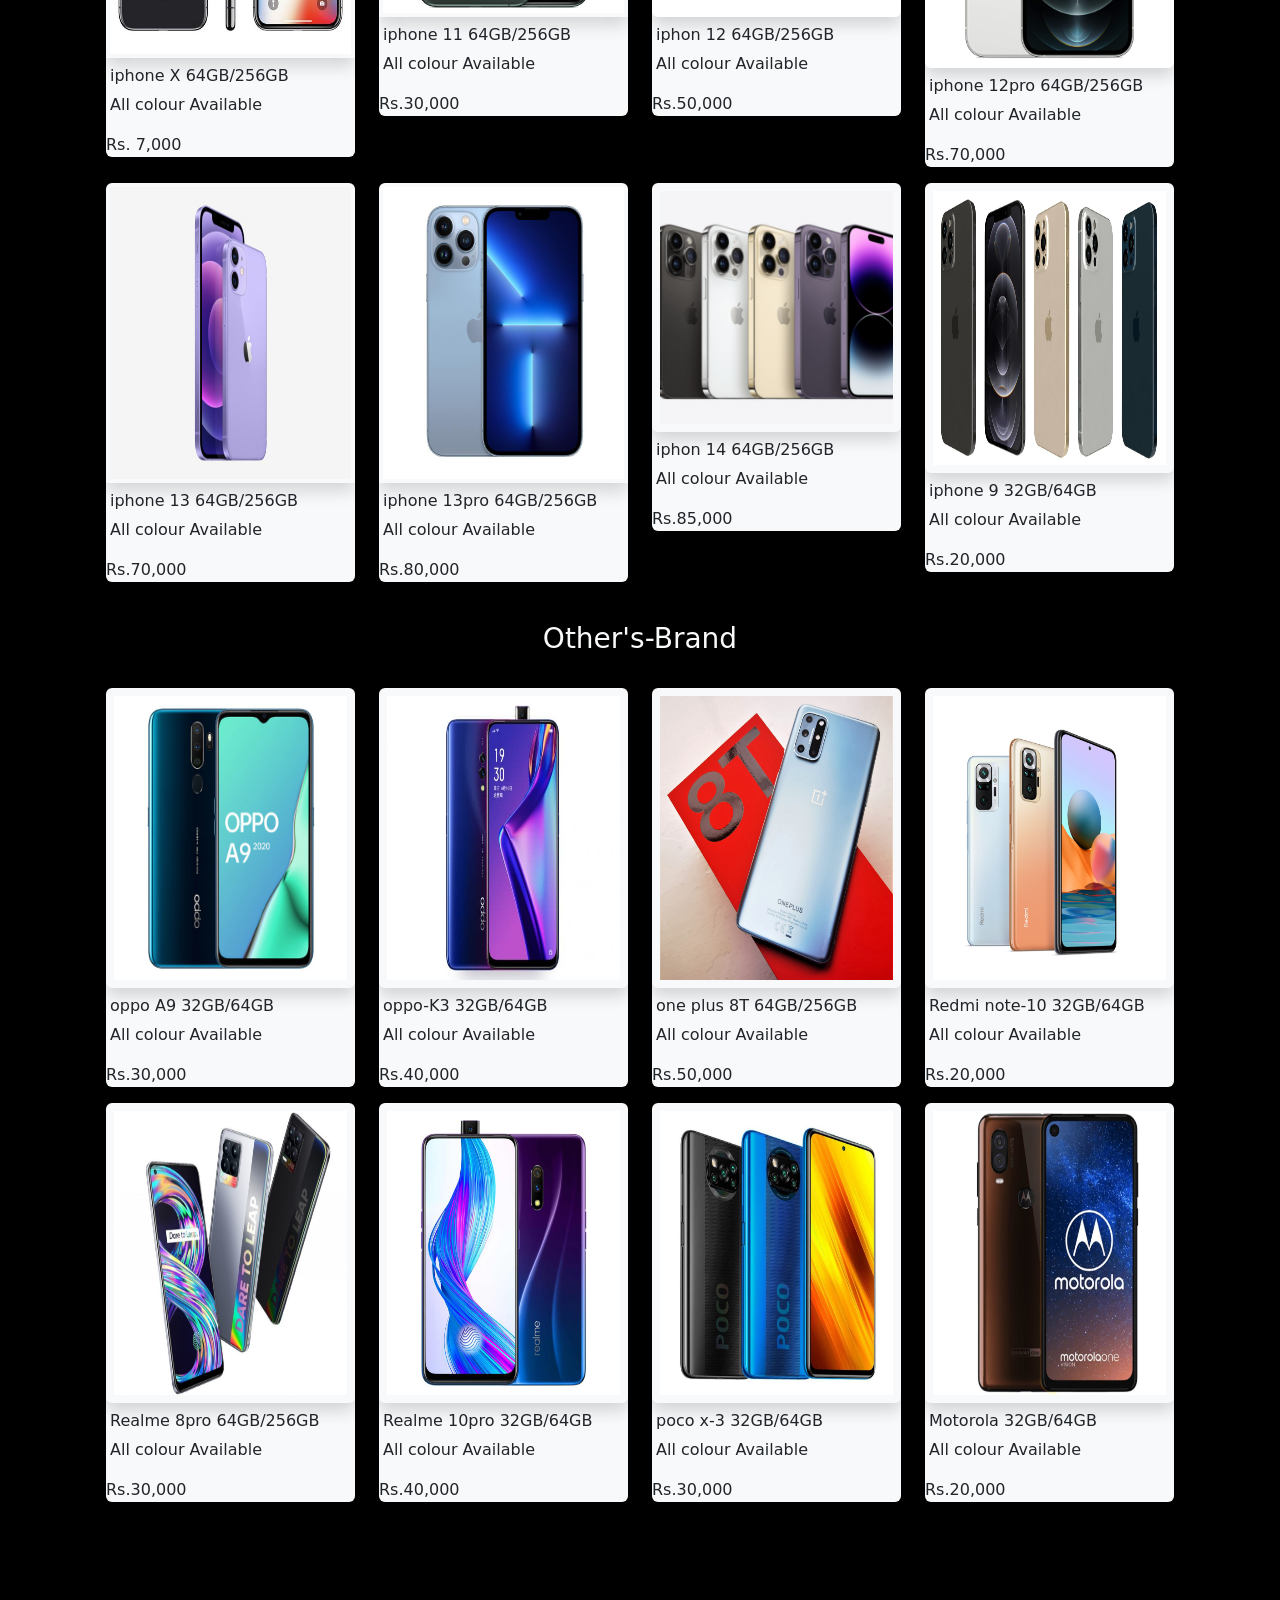
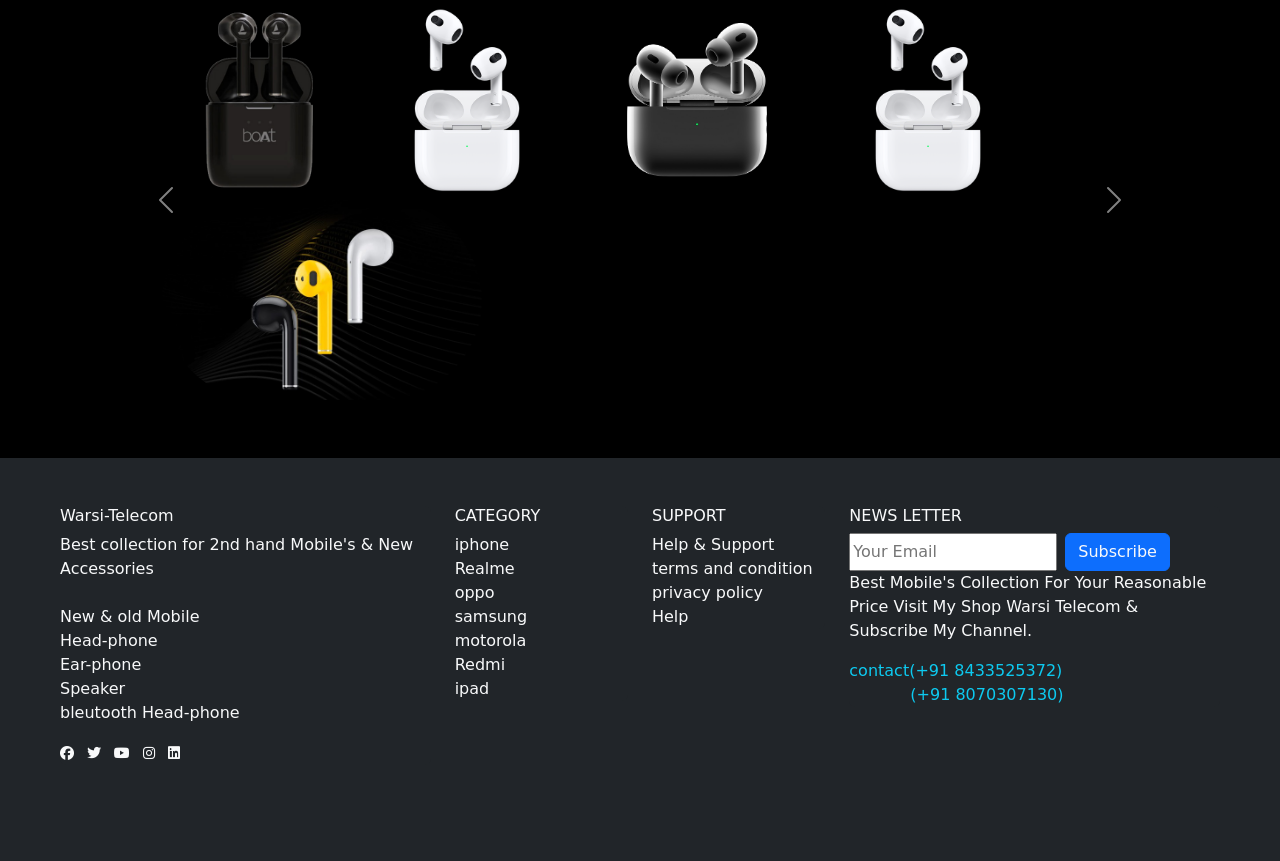
==== commit 14a303eb: "update code" ====
--- a/index.html
+++ b/index.html
@@ -170,7 +170,7 @@
       <div class="col-lg-3 col-4 ">
         <div class="cardbody rounded bg-light   shadow">
             <img src="images/iphone x.jpg" alt="img5"  class="card-logo p-1 shadow  mx-auto d-block img-fluid img5 ">
-            <h6 class="card-head ms-1 mt-3 font-size">iphone X 64GB/256GB</h6>
+            <h6 class="card-head ms-1 mt-2 font-size">iphone X 64GB/256GB</h6>
             <p class="ms-1 font-size">All colour Available</p>
             <p class="font-size">Rs. 7,000</p>
         </div>
@@ -179,7 +179,7 @@
       <div class="col-lg-3 col-4">
         <div class="cardbody rounded bg-light  shadow">
             <img src="images/iphone 11.jpg" alt="img6"  class="card-logo p-1  shadow mx-auto d-block img-fluid image2" ;>
-            <h6 class="card-head ms-1 mt-3 font-size">iphone 11 64GB/256GB</h6>
+            <h6 class="card-head ms-1 mt-2 font-size">iphone 11 64GB/256GB</h6>
             <p class="ms-1 font-size">All colour Available</p>
             <p class="mt-2 font-size">Rs.30,000</p>
         </div>
@@ -196,17 +196,17 @@
 
       <div class="col-lg-3 col-4 ">
         <div class="cardbody rounded bg-light  shadow">
-            <img src="images/iphone-12pro.jpg" alt="img5"  class="card-logo rounded  shadow mx-auto d-block img-fluid " >
+            <img src="images/iphone-12pro.jpg" alt="img5"  class="card-logo rounded  shadow mx-auto d-block img-fluid img6" >
             <h6 class="card-head ms-1 mt-2 font-size">iphone 12pro 64GB/256GB</h6>
-            <p class="ms-1">All colour Available</p>
-            <p>Rs.70,000</p>
+            <p class="ms-1 font-size">All colour Available</p>
+            <p class="font-size">Rs.70,000</p>
         </div>
       </div>
 
       <div class="col-lg-3 col-4">
         <div class="cardbody rounded bg-light card-mt shadow">
             <img src="images/iphone 13.jpeg" alt="img6"  class="card-logo p-1 shadow  mx-auto d-block img-fluid img6" >
-            <h6 class="card-head ms-1 mt-3 font-size">iphone 13 64GB/256GB</h6>
+            <h6 class="card-head ms-1 mt-2 font-size">iphone 13 64GB/256GB</h6>
             <p class="ms-1 font-size">All colour Available</p>
             <p class="font-size">Rs.70,000</p>
         </div>
@@ -215,7 +215,7 @@
       <div class="col-lg-3 col-4">
         <div class="cardbody rounded bg-light  shadow">
             <img src="images/iphone 13 pro.jpg" alt="img7"  class="card-logo p-1  shadow mx-auto d-block img-fluid img6">
-            <h6 class="card-head ms-1 mt-3 font-size">iphone 13pro 64GB/256GB</h6>
+            <h6 class="card-head ms-1 mt-2 font-size">iphone 13pro 64GB/256GB</h6>
             <p class="ms-1 font-size">All colour Available</p>
             <p class="mt-2 font-size">Rs.80,000</p>
         </div>
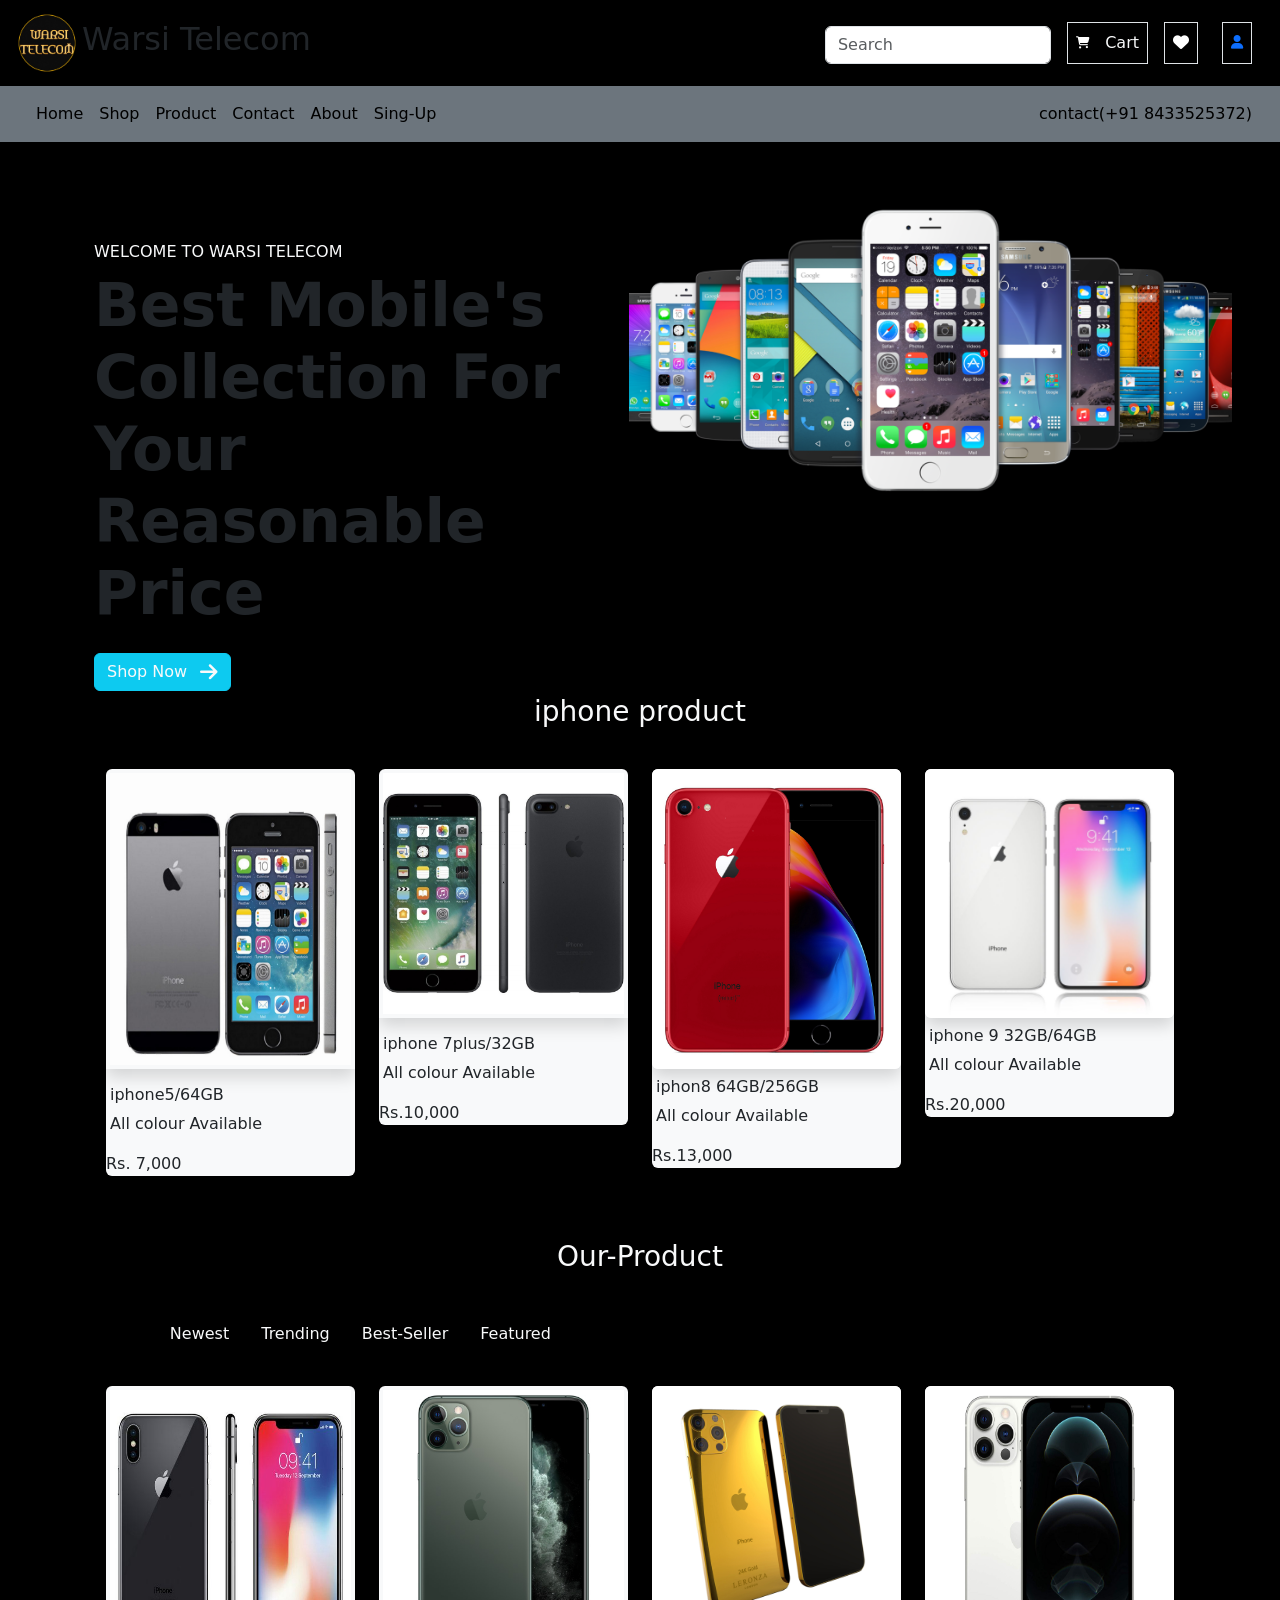
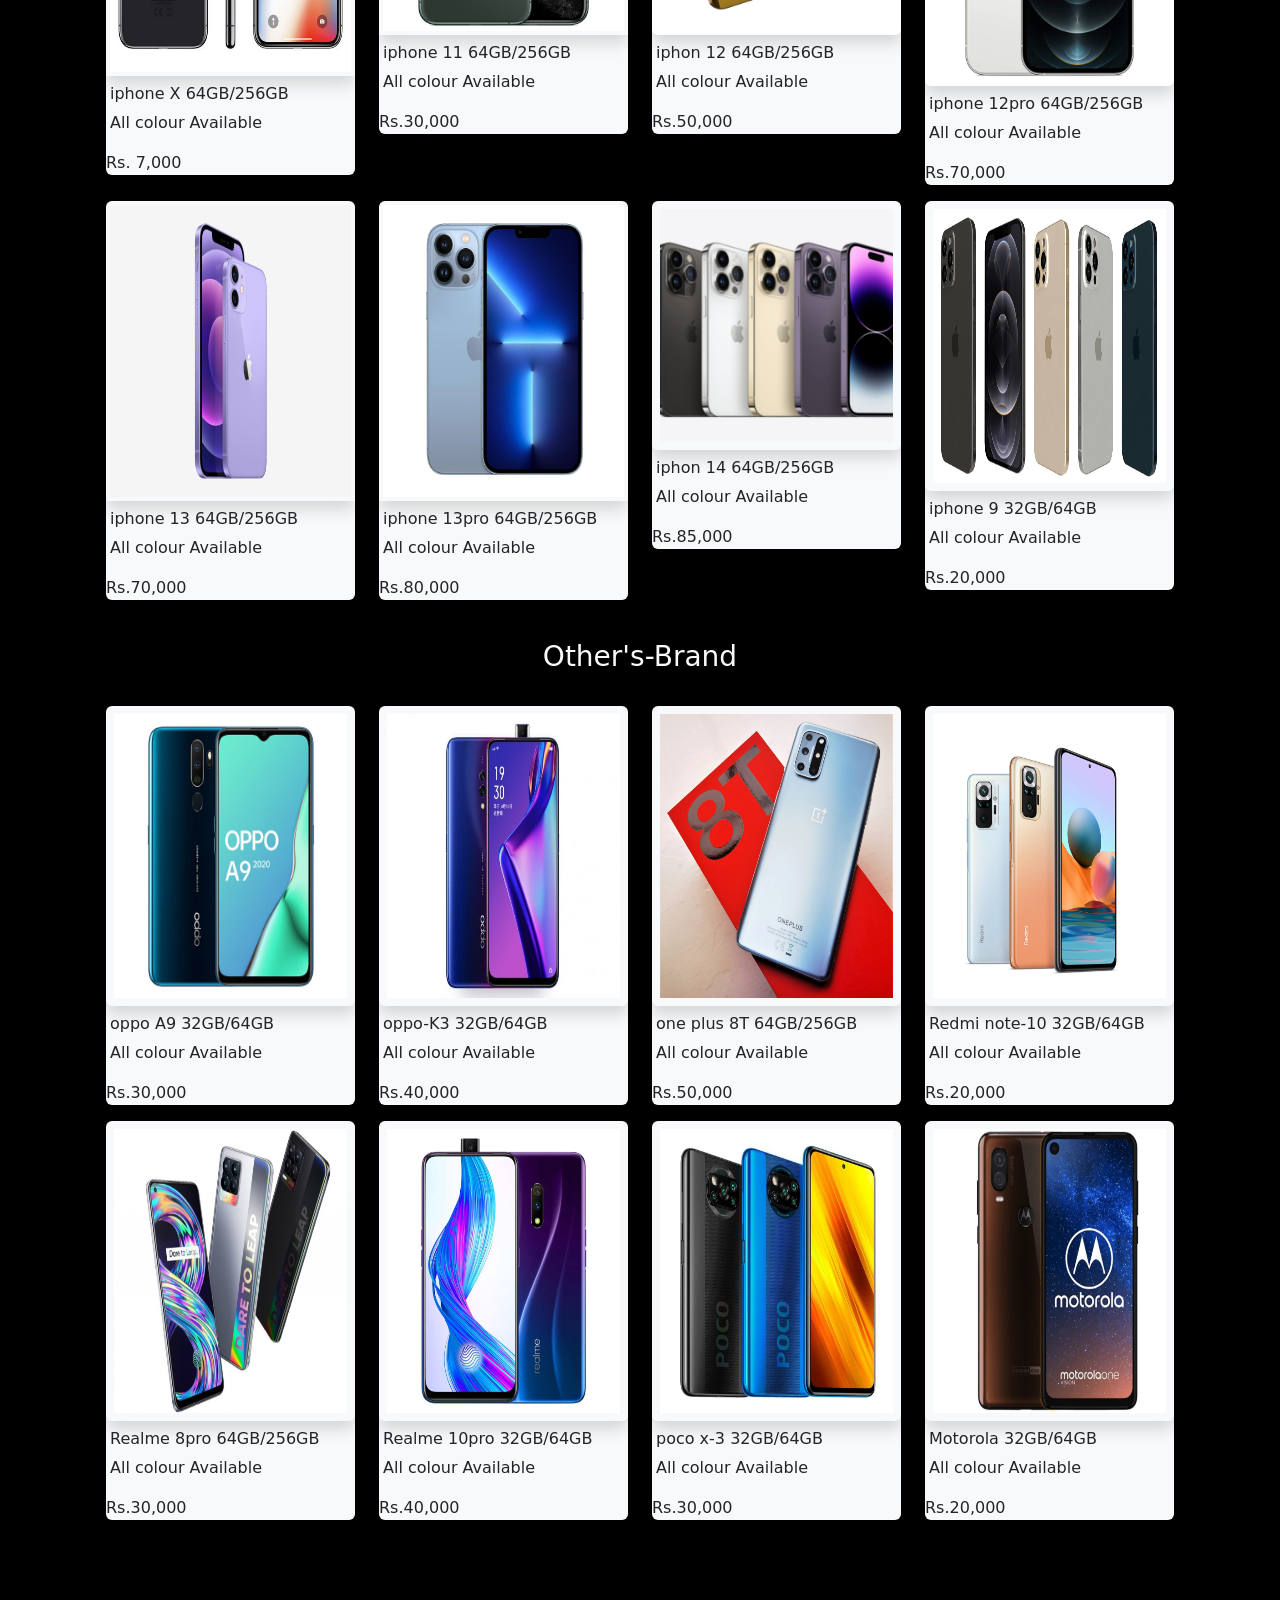
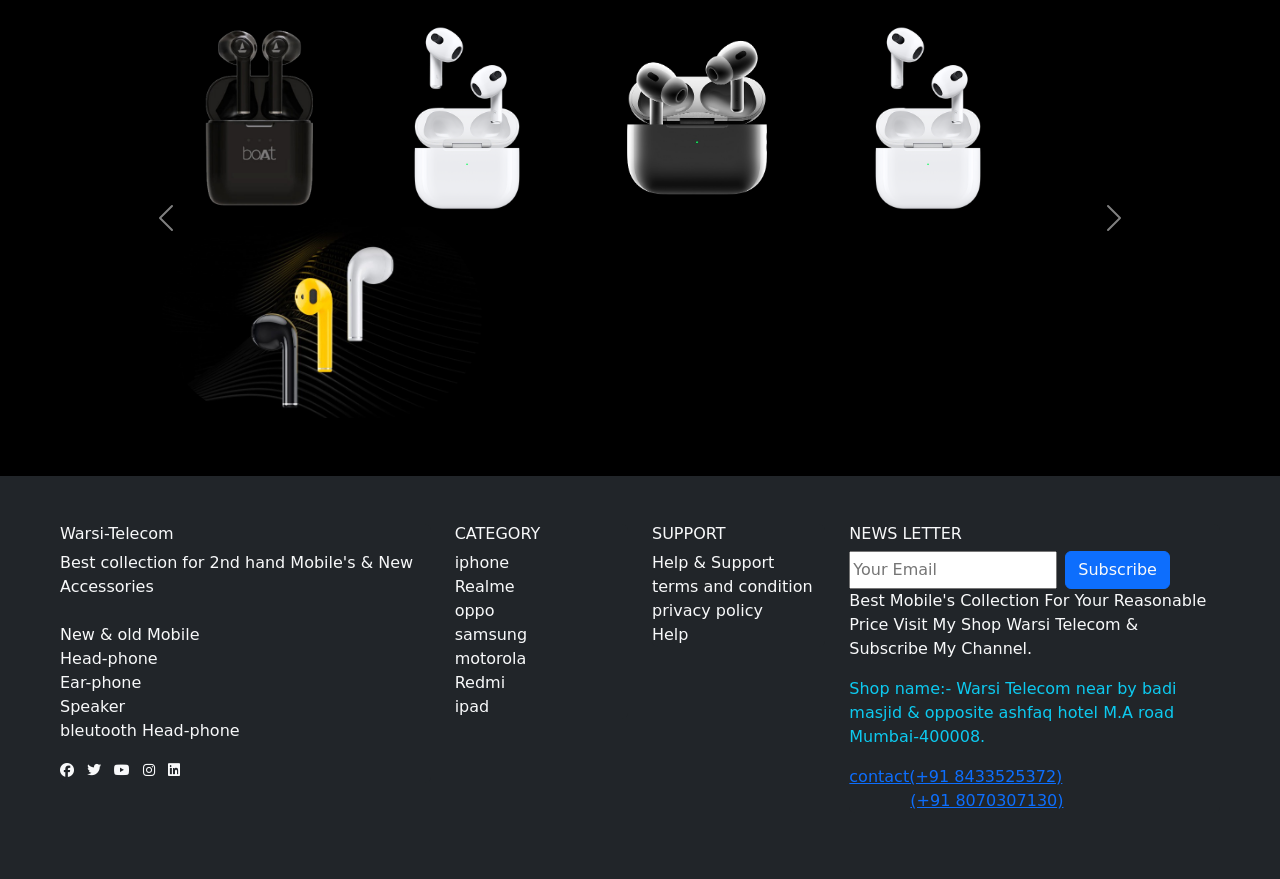
==== commit 61310beb: "update codes" ====
--- a/index.html
+++ b/index.html
@@ -15,10 +15,8 @@
         <!-- <button class="navbar-toggler" type="button" data-bs-toggle="collapse" data-bs-target="#navbarSupportedContent" aria-controls="navbarSupportedContent" aria-expanded="false" aria-label="Toggle navigation">
           <span class="navbar-toggler-icon"></span>
         </button> -->
-        <!-- <marquee direction="right" width="70%" height="40px"> -->
           <img src="images/warsi-logo.jpeg" alt="logo" style="height: 70px;">
           <h2>Warsi Telecom</h2>
-        <!-- </marquee> -->
         <div class="collapse navbar-collapse " id="navbarSupportedContent">
           <ul  class="navbar-nav ms-auto mb-2 mb-lg-0">
             <li class="nav-item me-3 mt-1 hide-nav">
@@ -103,7 +101,7 @@
     <div class="row p-4">
       <div class="col-lg-3 col-4">
         <div class="cardbody rounded bg-light   shadow">
-            <img src="images/iphone5.jpg" alt="img1"  class="card-logo p-1 shadow  mx-auto d-block img-fluid ">
+            <img src="images/iphone5.jpg" alt="img1"  class="card-logo p-1 shadow  mx-auto d-block img-fluid img6 ">
             <h6 class="card-head ms-1 mt-3 font-size">iphone5/64GB</h6>
             <p class="ms-1 font-size">All colour Available</p>
             <p class="font-size">Rs. 7,000</p>
@@ -112,7 +110,7 @@
 
       <div class="col-lg-3 col-4">
         <div class="cardbody rounded bg-light  shadow">
-            <img src="images/iphone 7 plus.jpg" alt="img2"  class="card-logo p-1  shadow mx-auto d-block img-fluid">
+            <img src="images/iphone 7 plus.jpg" alt="img2"  class="card-logo p-1  shadow mx-auto d-block img-fluid ">
             <h6 class="card-head ms-1 mt-3 font-size">iphone 7plus/32GB</h6>
             <p class="ms-1 font-size">All colour Available</p>
             <p class="mt-2 font-size">Rs.10,000</p>
@@ -121,14 +119,14 @@
 
       <div class="col-lg-3 col-4">
         <div class="cardbody rounded bg-light  shadow">
-            <img src="images/iphone-8.png" alt="img3"  class="card-logo rounded shadow mx-auto d-block img-fluid" >
+            <img src="images/iphone-8.png" alt="img3"  class="card-logo rounded shadow mx-auto d-block img-fluid img6" >
             <h6 class="card-head ms-1 mt-2 font-size">iphon8 64GB/256GB</h6>
             <p class="ms-1 font-size">All colour Available</p>
             <p class="font-size">Rs.13,000</p>
         </div>
       </div>
 
-      <div class="col-lg-3 col-9">
+      <div class="col-lg-3 col-12">
         <div class="cardbody rounded bg-light  shadow">
             <img src="images/iphone9.jpg" alt="img4"  class="card-logo rounded  shadow mx-auto d-block img-fluid" >
             <h6 class="card-head ms-1 mt-2 font-size">iphone 9 32GB/64GB</h6>
@@ -240,75 +238,75 @@
       </div>
 
       <h3 class="p-4 text-center text-light">Other's-Brand</h3>
-      <div class="col-lg-3">
-        <div class="cardbody rounded bg-light  shadow">
-            <img src="images/oppo A9.jpg" alt="img10"  class="card-logo rounded p-2 shadow mx-auto d-block img-fluid" style="height: 300px;">
-            <h6 class="card-head ms-1 mt-2">oppo A9 32GB/64GB</h6>
-            <p class="ms-1">All colour Available</p>
-            <p>Rs.30,000</p>
-        </div>
-      </div>
-
-      <div class="col-lg-3">
-        <div class="cardbody rounded bg-light  shadow">
-            <img src="images/Oppo-K3.jpg" alt="img11"  class="card-logo rounded p-2 shadow mx-auto d-block img-fluid" style="height: 300px;">
-            <h6 class="card-head ms-1 mt-2">oppo-K3 32GB/64GB</h6>
-            <p class="ms-1">All colour Available</p>
-            <p>Rs.40,000</p>
-        </div>
-      </div>
-
-      <div class="col-lg-3">
-        <div class="cardbody rounded bg-light  shadow">
-            <img src="images/one plus 8T.jpg" alt="img12"  class="card-logo rounded p-2 shadow mx-auto d-block img-fluid" style="height: 300px;">
-            <h6 class="card-head ms-1 mt-2">one plus 8T 64GB/256GB</h6>
-            <p class="ms-1">All colour Available</p>
-            <p>Rs.50,000</p>
-        </div>
-      </div>
-
-      <div class="col-lg-3">
-        <div class="cardbody rounded bg-light  shadow">
-            <img src="images/redmi note 10.jpg" alt="img13"  class="card-logo rounded p-2 shadow mx-auto d-block img-fluid" style="height: 300px;">
-            <h6 class="card-head ms-1 mt-2">Redmi note-10 32GB/64GB</h6>
-            <p class="ms-1">All colour Available</p>
-            <p>Rs.20,000</p>
-        </div>
-      </div>
-
-      <div class="col-lg-3">
-        <div class="cardbody rounded bg-light  shadow">
-            <img src="images/realme 8 pro.jpg" alt="img14"  class="card-logo rounded p-2 shadow mx-auto d-block img-fluid" style="height: 300px;">
-            <h6 class="card-head ms-1 mt-2">Realme 8pro 64GB/256GB</h6>
-            <p class="ms-1">All colour Available</p>
-            <p>Rs.30,000</p>
-        </div>
-      </div>
-
-      <div class="col-lg-3">
-        <div class="cardbody rounded bg-light  shadow">
-            <img src="images/Realme 10 pro.jpg" alt="img15"  class="card-logo rounded p-2 shadow mx-auto d-block img-fluid" style="height: 300px;">
-            <h6 class="card-head ms-1 mt-2">Realme 10pro 32GB/64GB</h6>
-            <p class="ms-1">All colour Available</p>
-            <p>Rs.40,000</p>
-        </div>
-      </div>
-
-      <div class="col-lg-3">
-        <div class="cardbody rounded bg-light  shadow">
-            <img src="images/poco x3.jpg" alt="img16"  class="card-logo rounded p-2 shadow mx-auto d-block img-fluid" style="height: 300px;">
-            <h6 class="card-head ms-1 mt-2">poco x-3 32GB/64GB</h6>
-            <p class="ms-1">All colour Available</p>
-            <p>Rs.30,000</p>
-        </div>
-      </div>
-
-      <div class="col-lg-3">
-        <div class="cardbody rounded bg-light  shadow">
-            <img src="images/motorola.jpeg" alt="img17"  class="card-logo rounded p-2 shadow mx-auto d-block img-fluid" style="height: 300px;">
-            <h6 class="card-head ms-1 mt-2">Motorola 32GB/64GB</h6>
-            <p class="ms-1">All colour Available</p>
-            <p>Rs.20,000</p>
+      <div class="col-lg-3 col-4">
+        <div class="cardbody rounded bg-light  shadow">
+            <img src="images/oppo A9.jpg" alt="img10"  class="card-logo rounded p-2 shadow mx-auto d-block img-fluid img6" >
+            <h6 class="card-head ms-1 mt-2 font-size">oppo A9 32GB/64GB</h6>
+            <p class="ms-1 font-size">All colour Available</p>
+            <p class="font-size">Rs.30,000</p>
+        </div>
+      </div>
+
+      <div class="col-lg-3 col-4">
+        <div class="cardbody rounded bg-light  shadow">
+            <img src="images/Oppo-K3.jpg" alt="img11"  class="card-logo rounded p-2 shadow mx-auto d-block img-fluid img6" >
+            <h6 class="card-head ms-1 mt-2 font-size">oppo-K3 32GB/64GB</h6>
+            <p class="ms-1 font-size">All colour Available</p>
+            <p class="font-size">Rs.40,000</p>
+        </div>
+      </div>
+
+      <div class="col-lg-3 col-4">
+        <div class="cardbody rounded bg-light  shadow">
+            <img src="images/one plus 8T.jpg" alt="img12"  class="card-logo rounded p-2 shadow mx-auto d-block img-fluid img6" >
+            <h6 class="card-head ms-1 mt-2 font-size">one plus 8T 64GB/256GB</h6>
+            <p class="ms-1 font-size">All colour Available</p>
+            <p class="font-size">Rs.50,000</p>
+        </div>
+      </div>
+
+      <div class="col-lg-3 col-4">
+        <div class="cardbody rounded bg-light  shadow">
+            <img src="images/redmi note 10.jpg" alt="img13"  class="card-logo rounded p-2 shadow mx-auto d-block img-fluid img6" >
+            <h6 class="card-head ms-1 mt-2 font-size">Redmi note-10 32GB/64GB</h6>
+            <p class="ms-1 font-size">All colour Available</p>
+            <p class="font-size">Rs.20,000</p>
+        </div>
+      </div>
+
+      <div class="col-lg-3 col-4">
+        <div class="cardbody rounded bg-light  shadow">
+            <img src="images/realme 8 pro.jpg" alt="img14"  class="card-logo rounded p-2 shadow mx-auto d-block img-fluid img6" >
+            <h6 class="card-head ms-1 mt-2 font-size">Realme 8pro 64GB/256GB</h6>
+            <p class="ms-1 font-size">All colour Available</p>
+            <p class="font-size">Rs.30,000</p>
+        </div>
+      </div>
+
+      <div class="col-lg-3 col-4">
+        <div class="cardbody rounded bg-light  shadow">
+            <img src="images/Realme 10 pro.jpg" alt="img15"  class="card-logo rounded p-2 shadow mx-auto d-block img-fluid img6" >
+            <h6 class="card-head ms-1 mt-2 font-size">Realme 10pro 32GB/64GB</h6>
+            <p class="ms-1 font-size">All colour Available</p>
+            <p class="font-size">Rs.40,000</p>
+        </div>
+      </div>
+
+      <div class="col-lg-3 col-6">
+        <div class="cardbody rounded bg-light  shadow">
+            <img src="images/poco x3.jpg" alt="img16"  class="card-logo rounded p-2 shadow mx-auto d-block img-fluid img6" >
+            <h6 class="card-head ms-1 mt-2 font-size">poco x-3 32GB/64GB</h6>
+            <p class="ms-1 font-size">All colour Available</p>
+            <p class="font-size">Rs.30,000</p>
+        </div>
+      </div>
+
+      <div class="col-lg-3 col-6">
+        <div class="cardbody rounded bg-light  shadow">
+            <img src="images/motorola.jpeg" alt="img17"  class="card-logo rounded p-2 shadow mx-auto d-block img-fluid img6" >
+            <h6 class="card-head ms-1 mt-2 font-size">Motorola 32GB/64GB</h6>
+            <p class="ms-1 font-size">All colour Available</p>
+            <p class="font-size">Rs.20,000</p>
         </div>
       </div>
       </div>
@@ -350,21 +348,21 @@
 
       <div class="carousel-item mt-5">
         <div class="all-images mb-5">
-          <img src="images/power1.png" alt="power1" class="all-pics rounded">
+          <img src="images/power1.png" alt="power1" class="all-pics rounded ">
           <img src="images/power2.png" alt="power2" class="all-pics shadow rounded ms-1">
           <img src="images/cabel.png" alt="wire cable" class="all-pics shadow rounded ms-1">
-          <img src="images/pc cable.png.crdownload" alt="pc-cable" class="all-pics shadow rounded  ">
-          <img src="images/adapter.png.crdownload" alt="adapter" class="all-pics shadow rounded ms-1">
+          <img src="images/power1.png" alt="pc-cable" class="all-pics shadow rounded  ">
+          <img src="images/cabel.png" alt="adapter" class="all-pics shadow rounded ms-1">
         </div>  
       </div>
 
       <div class="carousel-item mt-5">
         <div class="all-images mb-5">
           <img src="images/speaker1.png" alt="speaker1" class="all-pics rounded ms-2">
-          <img src="images/speaker2.png.crdownload" alt="speaker2" class="all-pics shadow rounded ms-2">
+          <img src="images/cabel.png" alt="speaker2" class="all-pics shadow rounded ms-2">
           <img src="images/speaker3.png" alt="speaker3" class="all-pics shadow rounded ms-2">
           <img src="images/speaker4.png" alt="speaker4" class="all-pics shadow rounded ms-2  ">
-          <!-- <img src="images/adapter.png.crdownload" alt="adapter" class="all-pics shadow rounded ms-1"> -->
+          <!-- <img src="images/power2.png" alt="adapter" class="all-pics shadow rounded ms-1"> -->
         </div>  
       </div>
     <button class="carousel-control-prev" type="button" data-bs-target="#carouselExample" data-bs-slide="prev">
@@ -411,14 +409,15 @@
       </div>
 
       <div class="col-lg-4">
-        <div class="cardbody rounded bg-dark">
-            <h6 class="card-head text-light">NEWS LETTER</h6>
-            <div class="d-flex">
-              <input type="email" placeholder="Your Email">
-              <button class="btn btn-primary text-light ms-2 text-light ">Subscribe</button>
-            </div>
-            <p class="text-light">Best Mobile's Collection For Your Reasonable Price Visit My Shop Warsi Telecom & Subscribe My Channel. <br></p>
-            <span class="text-info">contact(+91 8433525372) <br>&nbsp;&nbsp;&nbsp;&nbsp;&nbsp;&nbsp;&nbsp;&nbsp;&nbsp;&nbsp;&nbsp; (+91 8070307130) </span>
+            <div class="cardbody rounded bg-dark">
+              <h6 class="card-head text-light">NEWS LETTER</h6>
+              <div class="d-flex">
+                <input type="email" placeholder="Your Email">
+                <button class="btn btn-primary text-light ms-2 text-light ">Subscribe</button>
+              </div>
+              <p class="text-light">Best Mobile's Collection For Your Reasonable Price Visit My Shop Warsi Telecom & Subscribe My Channel. <br></p>
+              <p class="text-info">Shop name:- Warsi Telecom near by badi masjid & opposite ashfaq hotel M.A road Mumbai-400008.</p>
+            <span class="text-info"><a href="https://chat.whatsapp.com/B6L49X5zP7lCKDyUia4xo4">contact(+91 8433525372) </a><br>&nbsp;&nbsp;&nbsp;&nbsp;&nbsp;&nbsp;&nbsp;&nbsp;&nbsp;&nbsp;&nbsp;&nbsp;<a href="https://chat.whatsapp.com/B6L49X5zP7lCKDyUia4xo4">(+91 8070307130) </a> </span>
         </div>
       </div>
   </div>
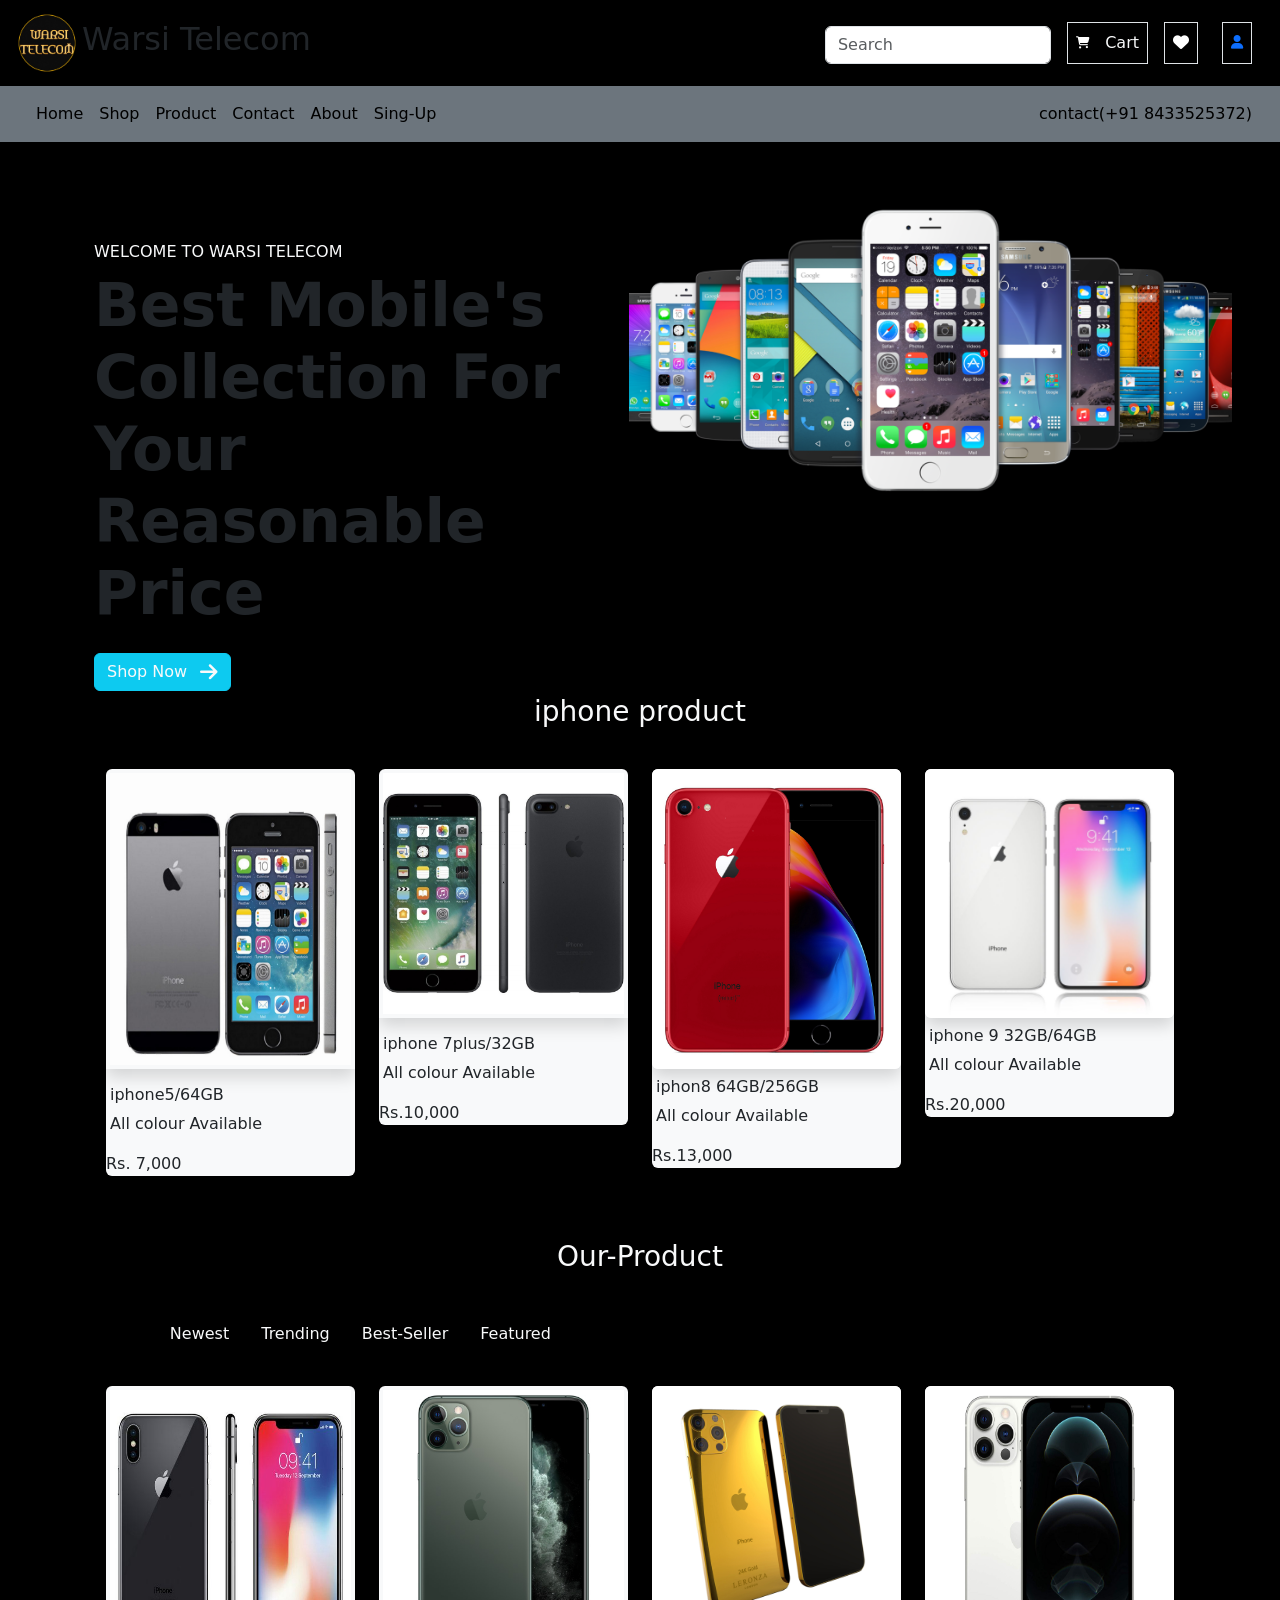
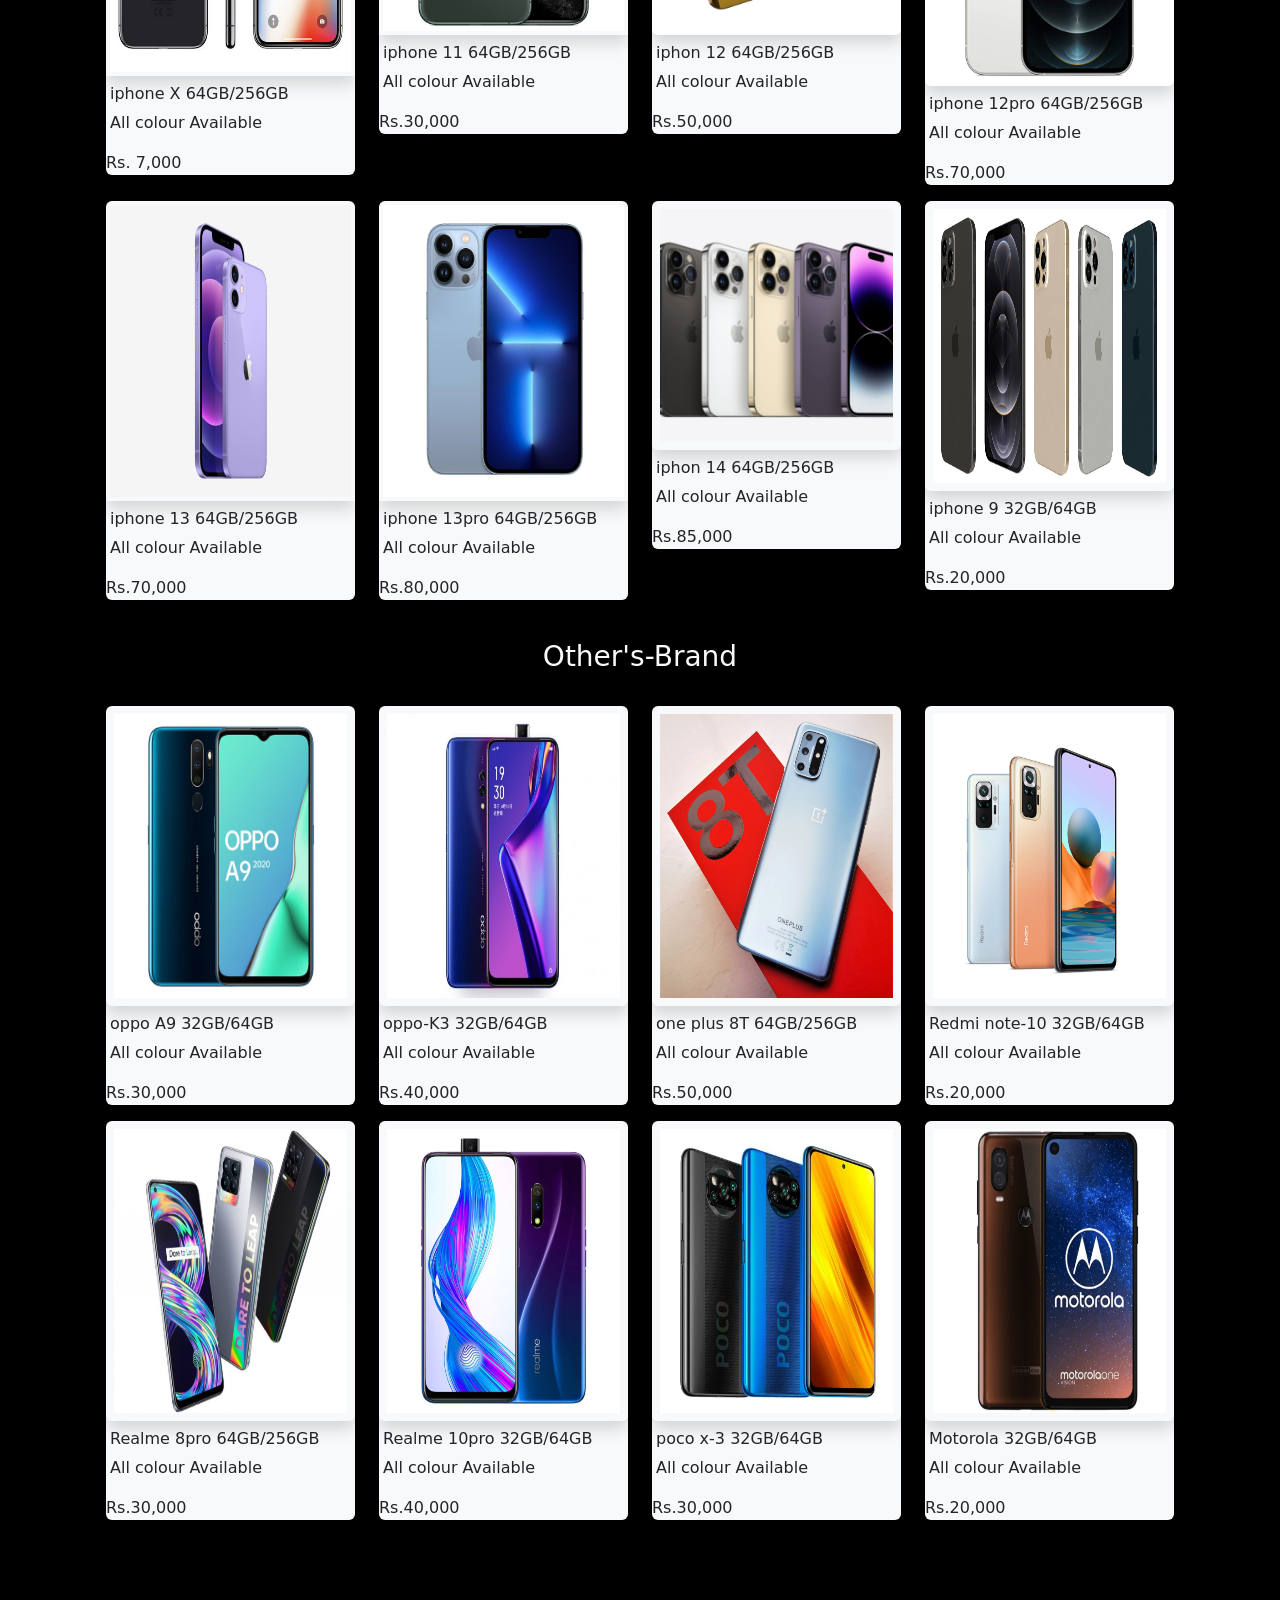
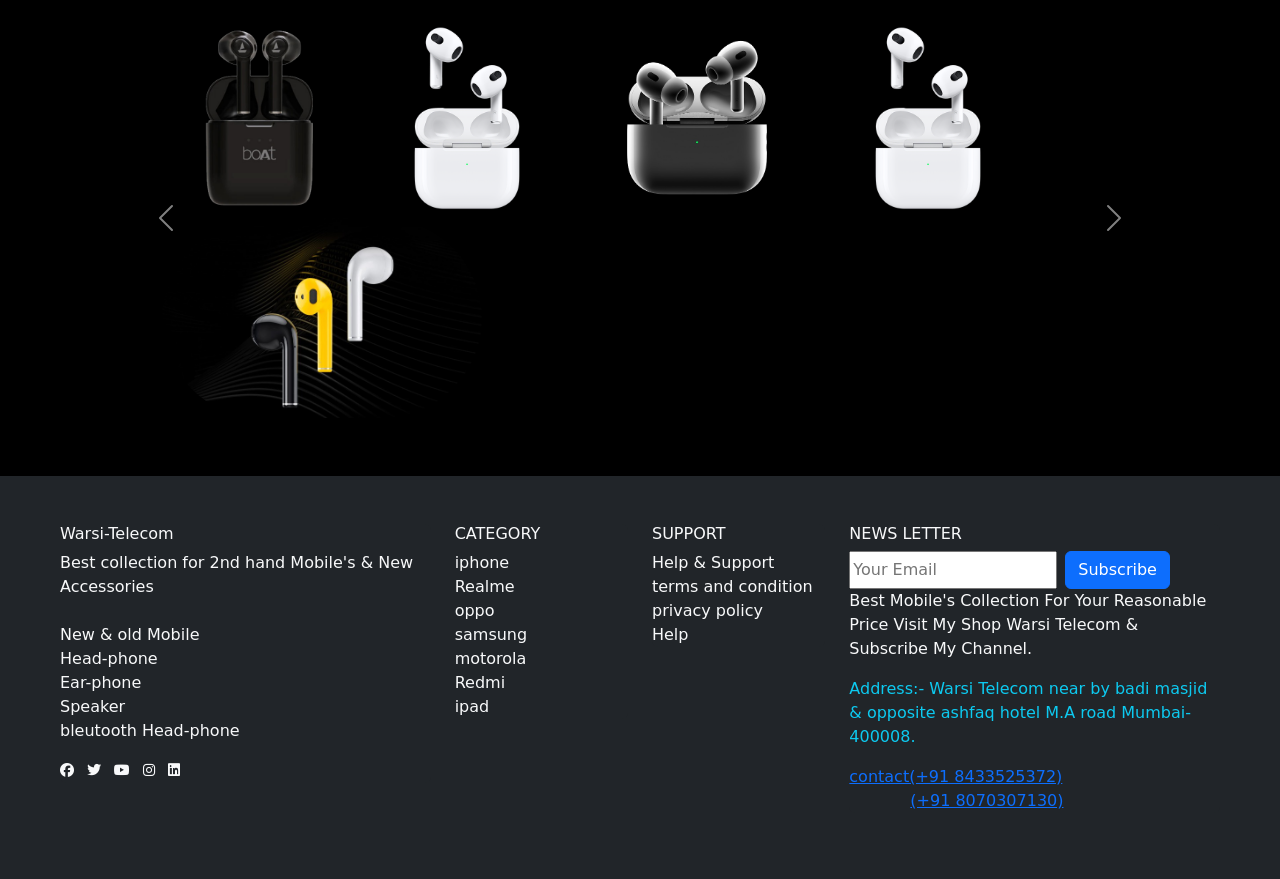
==== commit ca88921c: "update codes" ====
--- a/index.html
+++ b/index.html
@@ -149,7 +149,7 @@
               <a class="nav-link ms-3" aria-current="page" href="#">All</a>
             </li>
             <li class="nav-item">
-              <a class="nav-link text-light ms-3" href="#">Newest</a>
+              <a class="nav-link text-light ms-3" href="#features">Newest</a>
             </li>
             <li class="nav-item">
               <a class="nav-link text-light ms-3" href="#">Trending</a>
@@ -385,7 +385,7 @@
             <p class="text-light">Best collection for 2nd hand Mobile's & New Accessories <br> <br> New & old Mobile <br> Head-phone <br> Ear-phone <br> Speaker <br>bleutooth Head-phone 
             </p>
                <div class="mb-5">
-                <i class="fa-brands fa-facebook fa-sm  text-light"></i>
+               <a href="https://chat.whatsapp.com/B6L49X5zP7lCKDyUia4xo4"> <i class="fa-brands fa-facebook fa-sm  text-light"></i></a>
                 <i class="fa-brands fa-twitter fa-sm ms-2 text-light"></i>
                 <i class="fa-brands fa-youtube fa-sm ms-2 text-light"></i>
                 <i class="fa-brands fa-instagram fa-sm ms-2 text-light"></i>
@@ -413,10 +413,10 @@
               <h6 class="card-head text-light">NEWS LETTER</h6>
               <div class="d-flex">
                 <input type="email" placeholder="Your Email">
-                <button class="btn btn-primary text-light ms-2 text-light ">Subscribe</button>
+                <button class="btn btn-primary text-light ms-2 text-light"><a href="https://chat.whatsapp.com/B6L49X5zP7lCKDyUia4xo4" style="color: white; text-decoration: none;">Subscribe</a></button>
               </div>
               <p class="text-light">Best Mobile's Collection For Your Reasonable Price Visit My Shop Warsi Telecom & Subscribe My Channel. <br></p>
-              <p class="text-info">Shop name:- Warsi Telecom near by badi masjid & opposite ashfaq hotel M.A road Mumbai-400008.</p>
+              <p class="text-info"> Address:- Warsi Telecom near by badi masjid & opposite ashfaq hotel M.A road Mumbai-400008.</p>
             <span class="text-info"><a href="https://chat.whatsapp.com/B6L49X5zP7lCKDyUia4xo4">contact(+91 8433525372) </a><br>&nbsp;&nbsp;&nbsp;&nbsp;&nbsp;&nbsp;&nbsp;&nbsp;&nbsp;&nbsp;&nbsp;&nbsp;<a href="https://chat.whatsapp.com/B6L49X5zP7lCKDyUia4xo4">(+91 8070307130) </a> </span>
         </div>
       </div>
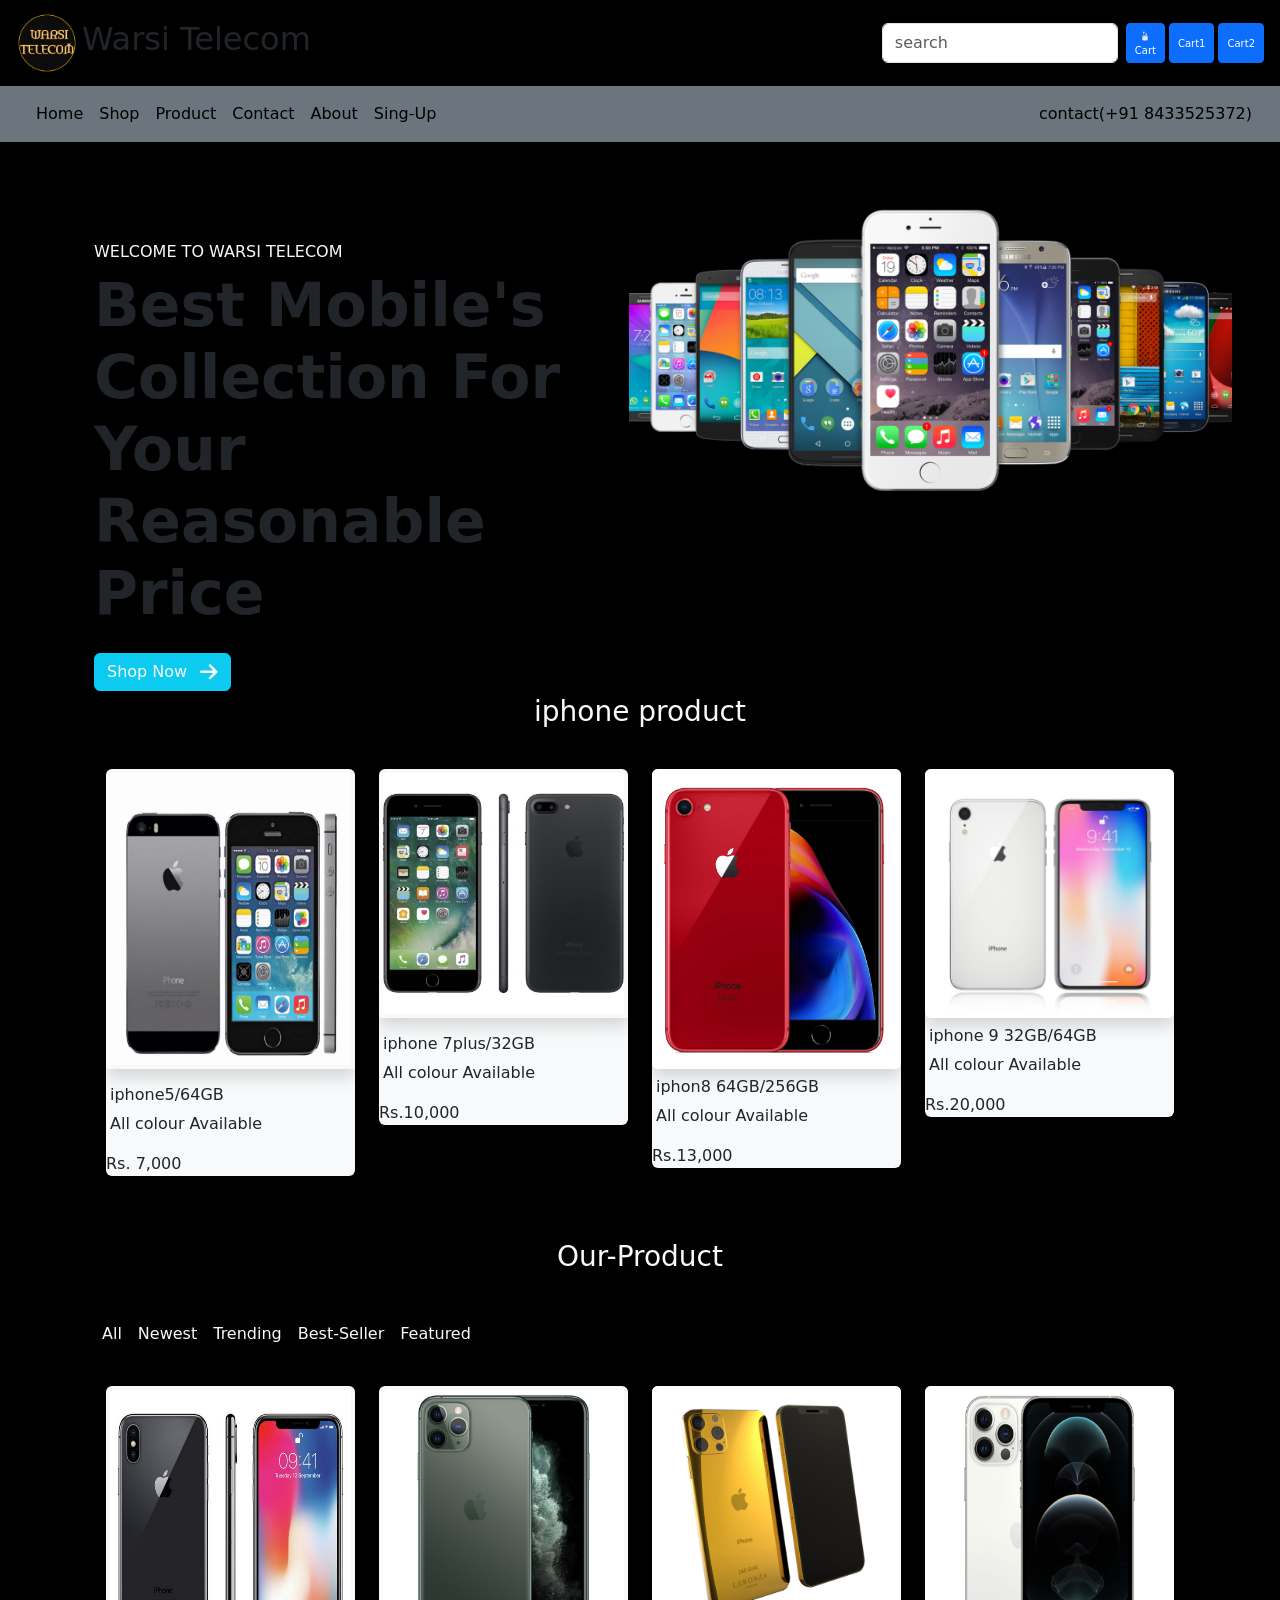
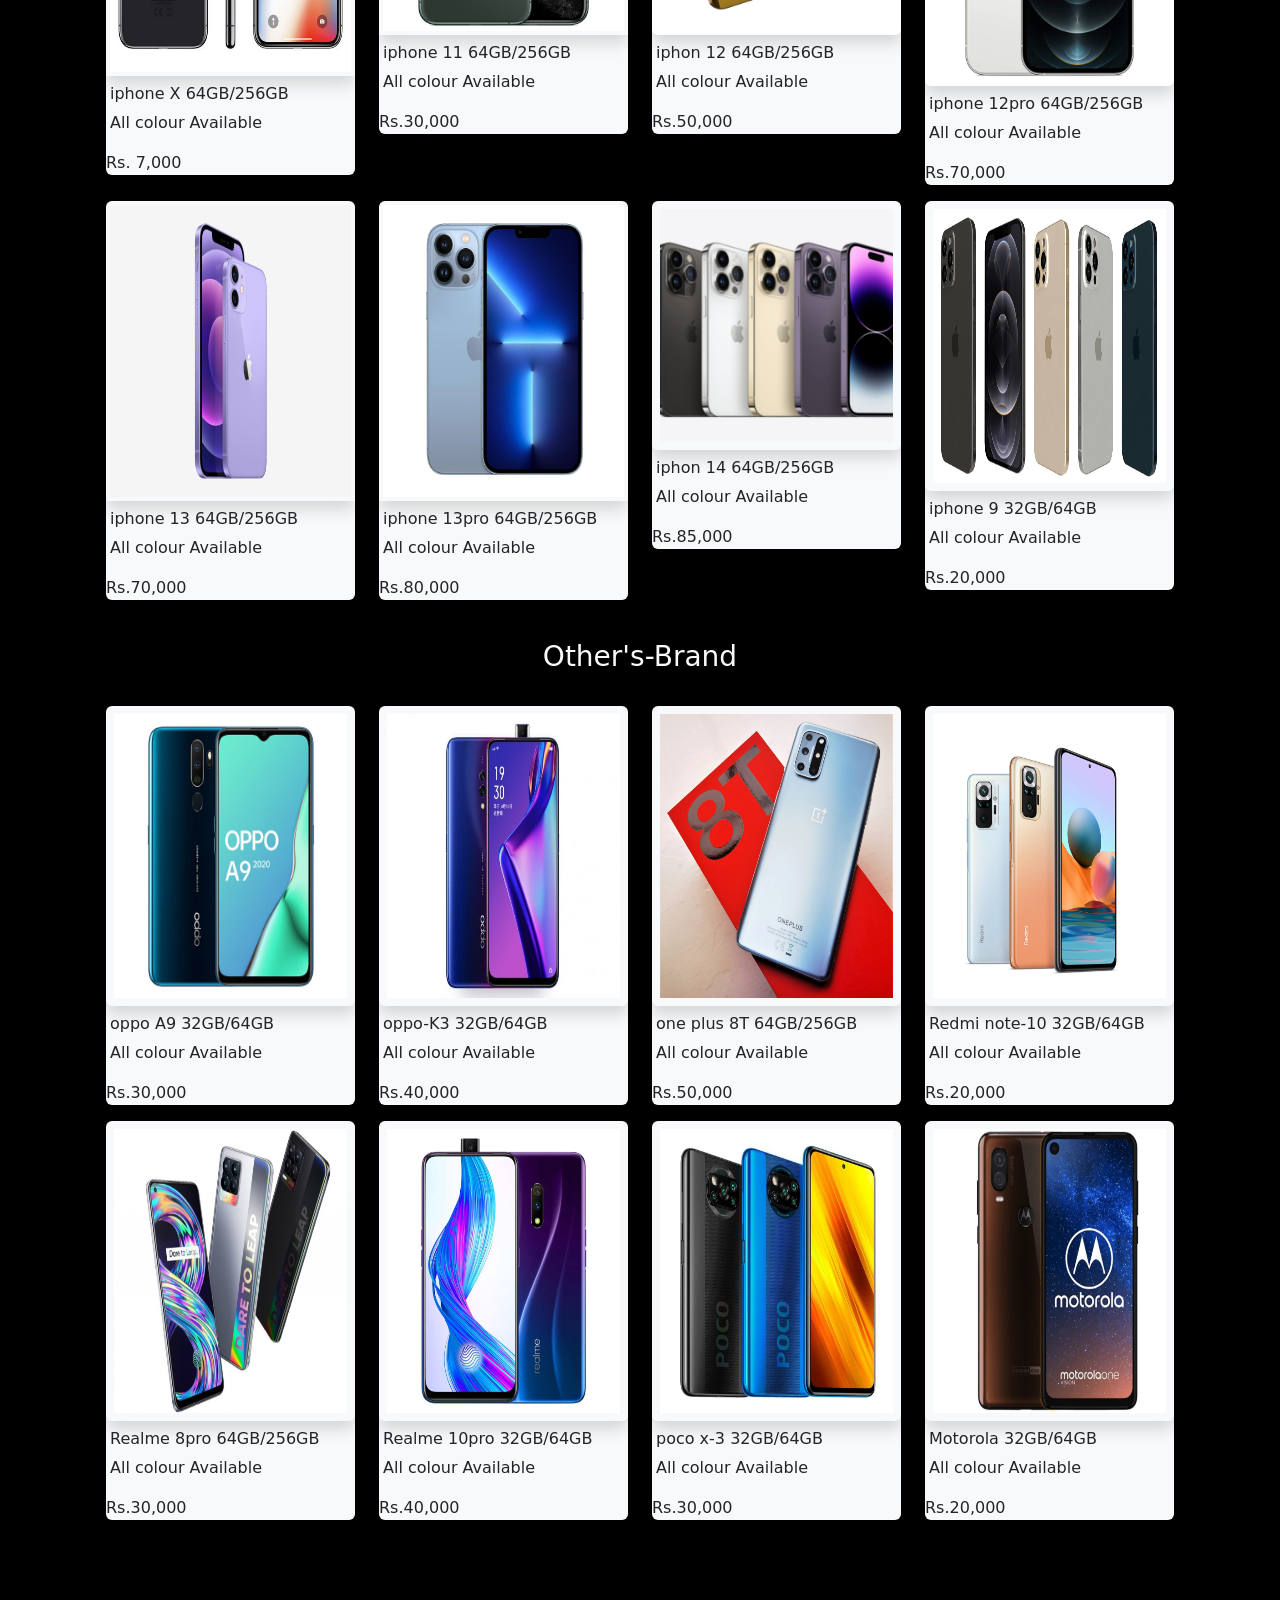
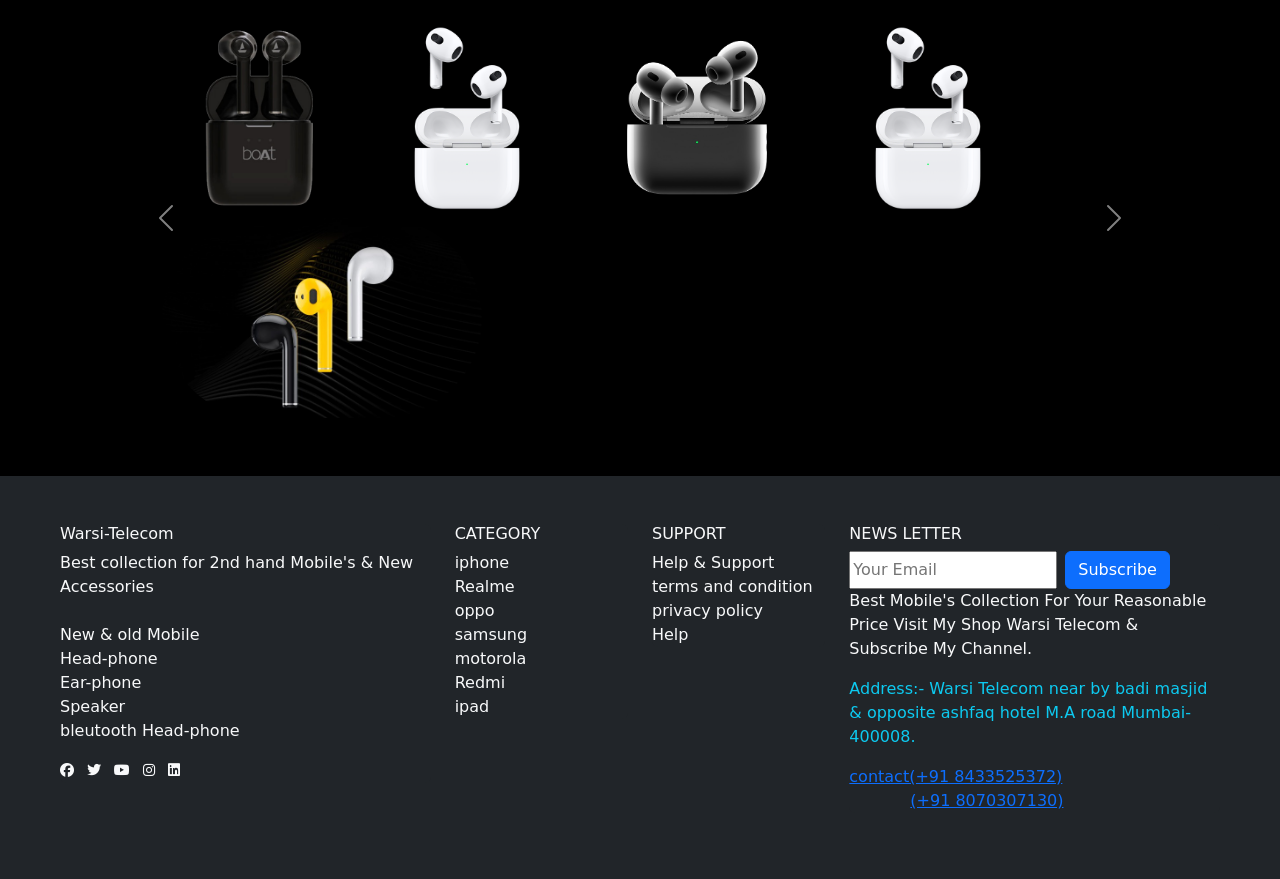
==== commit fc5cc8a4: "update codes" ====
--- a/index.html
+++ b/index.html
@@ -18,22 +18,13 @@
           <img src="images/warsi-logo.jpeg" alt="logo" style="height: 70px;">
           <h2>Warsi Telecom</h2>
         <div class="collapse navbar-collapse " id="navbarSupportedContent">
-          <ul  class="navbar-nav ms-auto mb-2 mb-lg-0">
-            <li class="nav-item me-3 mt-1 hide-nav">
-              <input class="form-control hide-nav" type="search" placeholder="Search" aria-label="Search">
-            </li>
-            <li class="nav-item me-3 border p-2 hide-nav">
-              <i class="fa-solid fa-cart-shopping fa-fade fa-xs hide-nav" style="color: white;"></i>
-              <a>&nbsp;&nbsp;<span class="text-light hide-nav">Cart</span></a>
-            </li>
-            <li class="nav-item  border me-3 p-2 hide-nav">
-              <i class="fa-solid fa-heart fa-fade hide-nav " style="color: white;"></i>
-            </li>
-            <li class="nav-item  border ms-2 p-2 me-3 hide-nav">
-              <a href="index1.html"><i class="fa-solid fa-user fa-sm fa-fade hide-nav"></i>
-              </a>
-            </li>
-              </ul>
+          <ul  class="navbar-nav ms-auto mb-2 mb-lg-0"></ul>
+          <form class="d-inline-flex">
+            <input type="search" class="form-control me-2" placeholder="search">
+            <button class="btn btn-primary btn-sm me-1 ml-1 " style="font-size: 10px;"><img src="images/earbuds2.png" height="10px">Cart</button>
+            <button class="btn btn-primary btn-sm me-1 ml-1" style="font-size: 10px;">Cart1</button>
+            <button class="btn btn-primary btn-sm me-1 ml-1" style="font-size: 10px;">Cart2</button>
+          </form>    
         </div>
       </div>
     </nav>
@@ -143,21 +134,22 @@
     <h3 class="p-4 text-center text-light">Our-Product</h3>
     <nav class="navbar navbar-expand-lg ">
       <div class="container-fluid">
-        <div class="collapse navbar-collapse" id="navbarSupportedContent">
-          <ul class="navbar-nav feature-txt ">
+        <button class="navbar-toggler bg-secondary" type="button" data-bs-toggle="collapse" data-bs-target="#navbarNav" aria-controls="navbarNav" aria-expanded="false" aria-label="Toggle navigation"><span class="navbar-toggler-icon"></span>All Catogries</button>
+        <div class="collapse navbar-collapse" id="navbarNav">
+          <ul class="navbar-nav  ">
             <li class="nav-item text-success">
-              <a class="nav-link ms-3" aria-current="page" href="#">All</a>
+              <a class="nav-link text-light" aria-current="page" href="#">All</a>
             </li>
             <li class="nav-item">
-              <a class="nav-link text-light ms-3" href="#features">Newest</a>
+              <a class="nav-link text-light" href="#features">Newest</a>
             </li>
             <li class="nav-item">
-              <a class="nav-link text-light ms-3" href="#">Trending</a>
+              <a class="nav-link text-light " href="#">Trending</a>
             </li>
-            <li class="nav-item  ms-3">
+            <li class="nav-item  ">
               <a class="nav-link text-light" href="#">Best-Seller</a>
             </li>
-            <li class="nav-item ms-3">
+            <li class="nav-item ">
               <a class="nav-link text-light" href="#">Featured</a>
             </li>
           </ul>
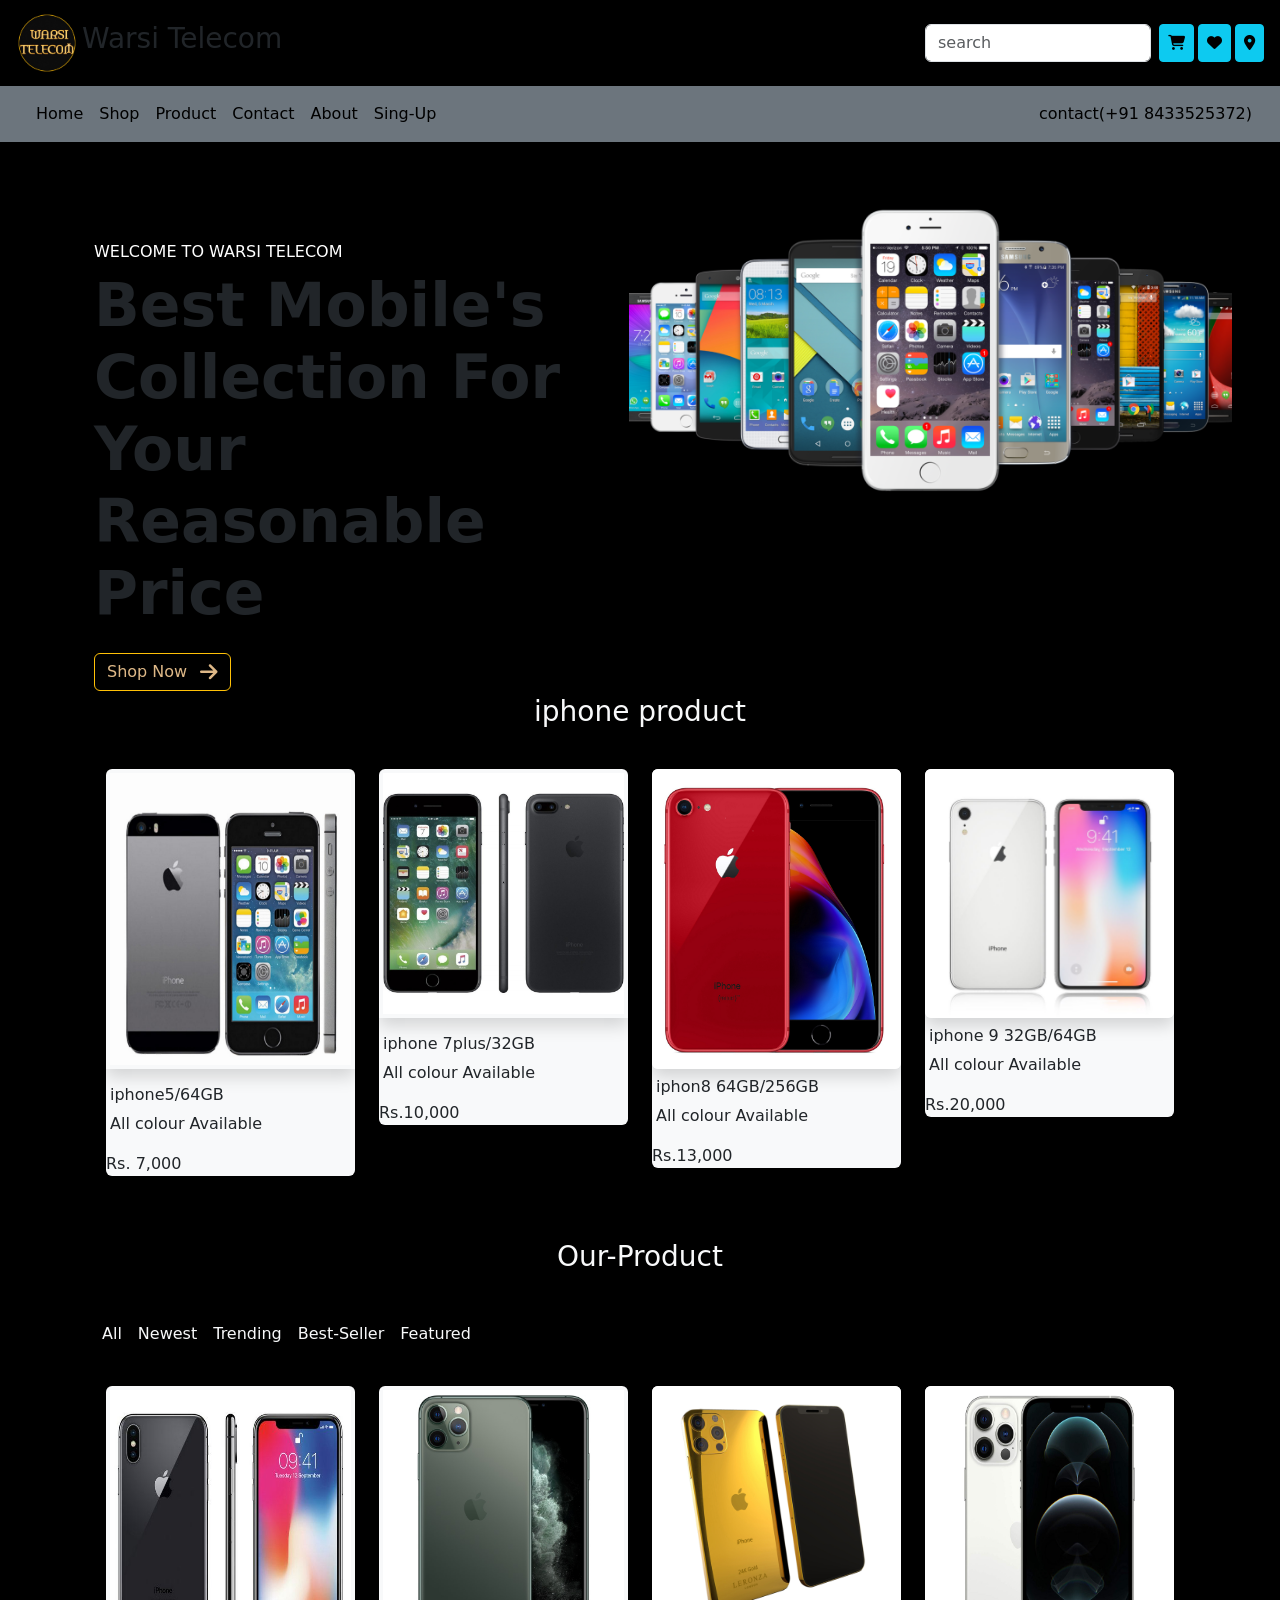
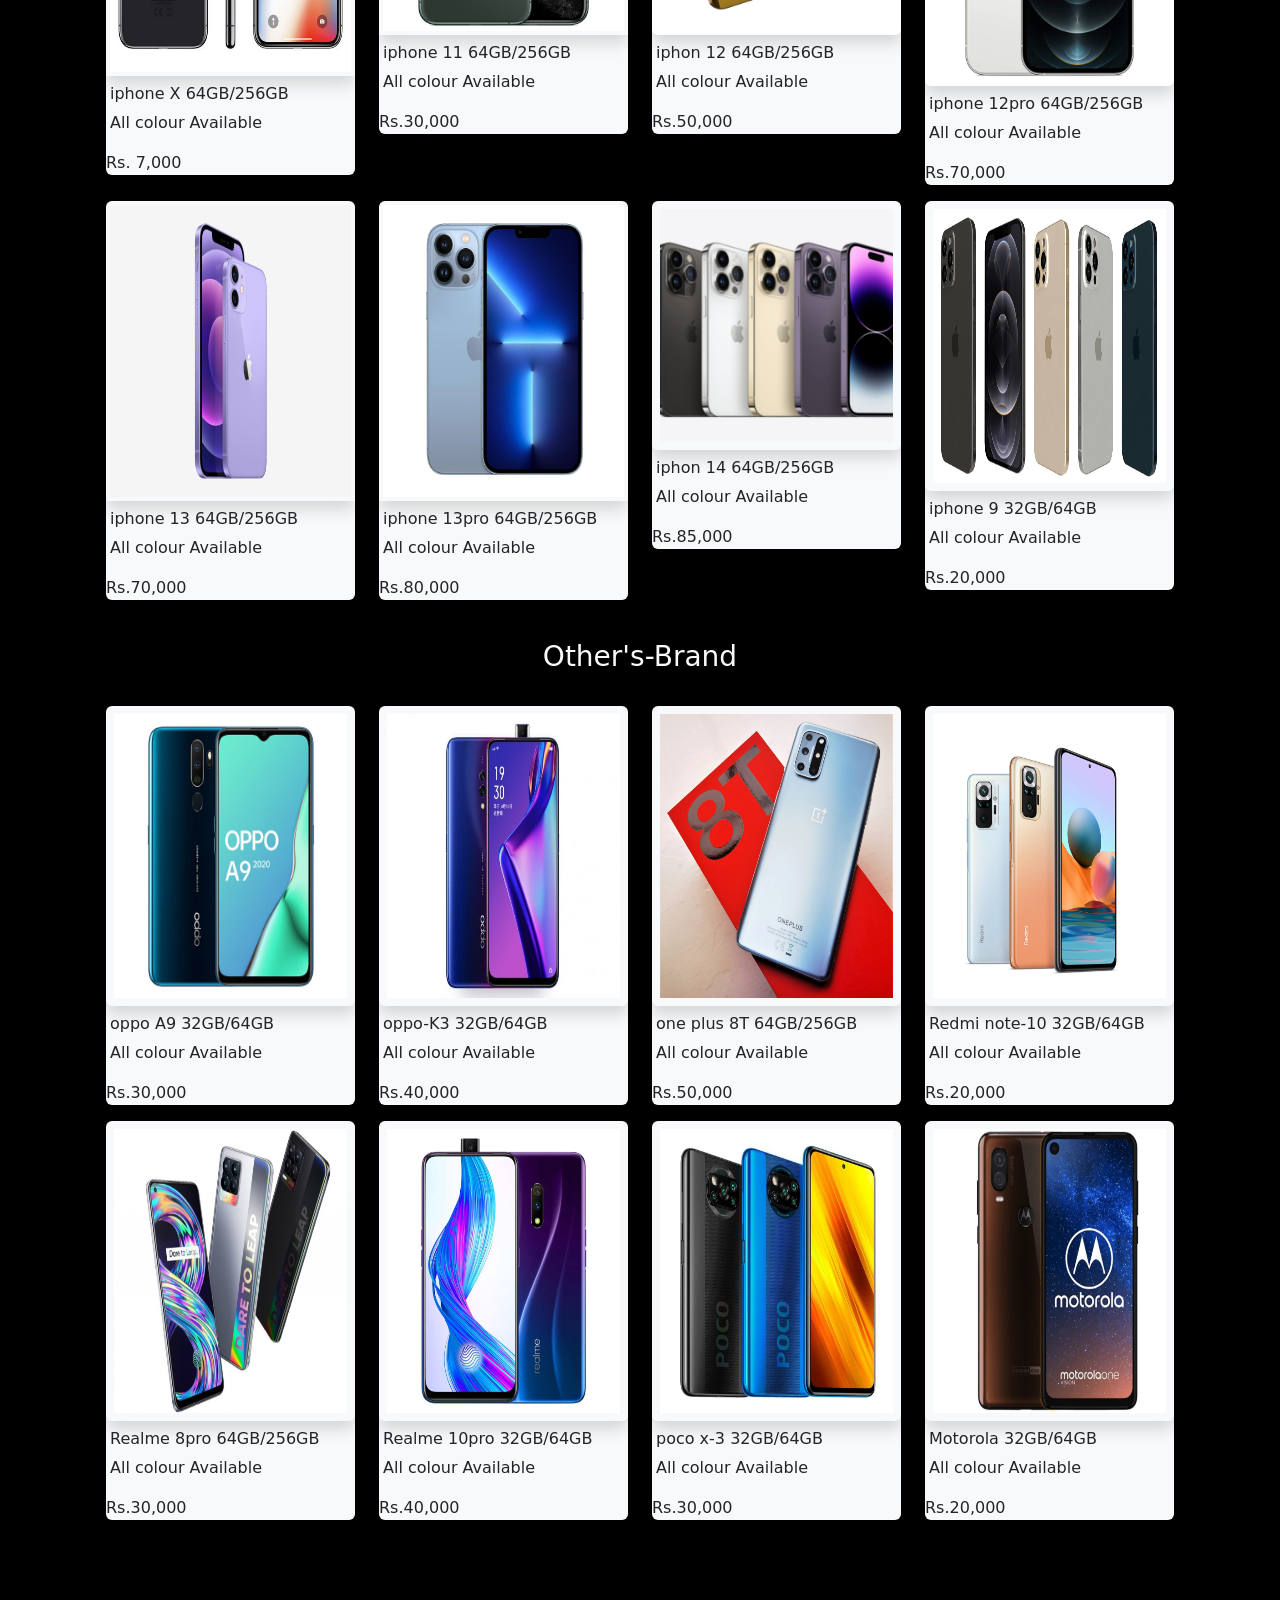
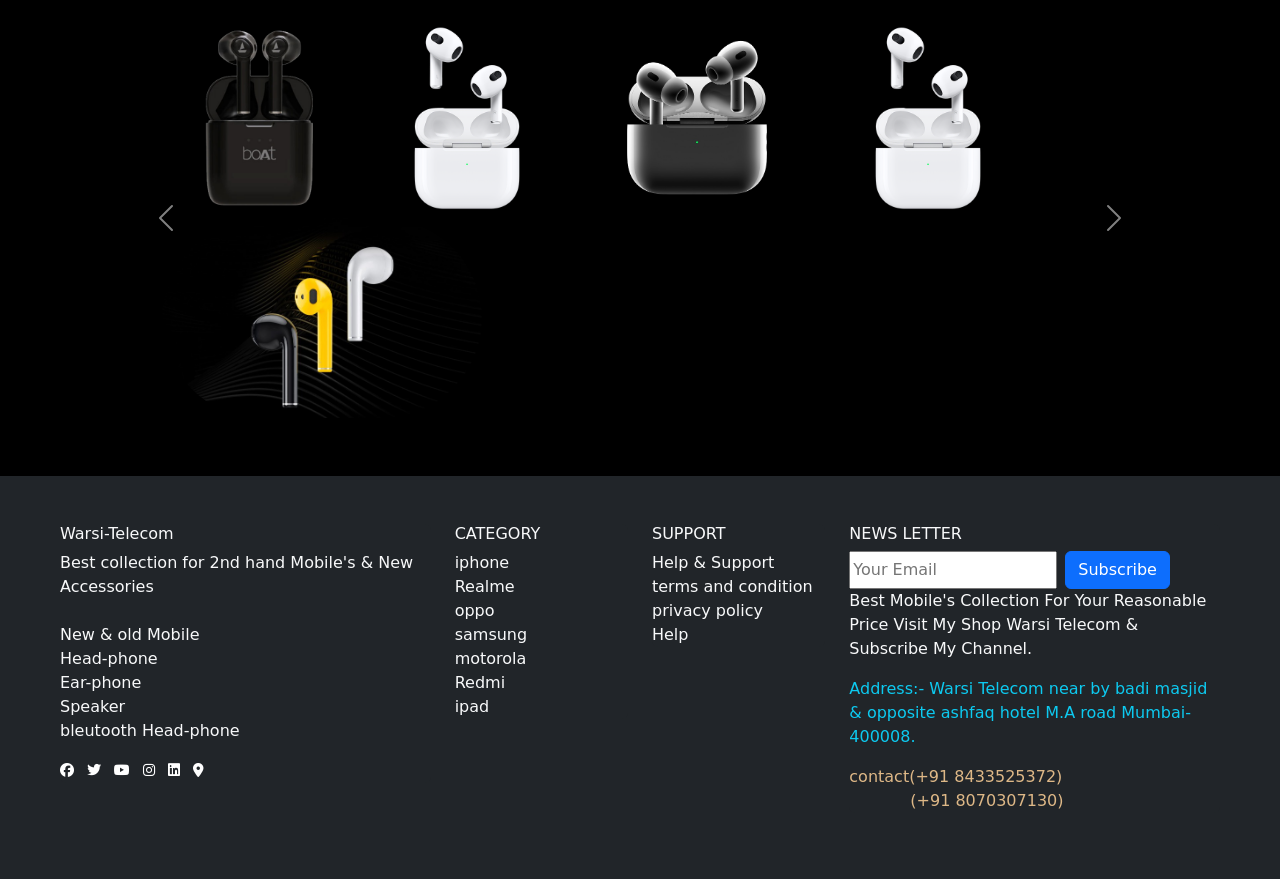
==== commit 880b9a1c: "update code" ====
--- a/index.html
+++ b/index.html
@@ -16,14 +16,18 @@
           <span class="navbar-toggler-icon"></span>
         </button> -->
           <img src="images/warsi-logo.jpeg" alt="logo" style="height: 70px;">
-          <h2>Warsi Telecom</h2>
+          <h3 id="warsitext">Warsi Telecom</h3>
         <div class="collapse navbar-collapse " id="navbarSupportedContent">
           <ul  class="navbar-nav ms-auto mb-2 mb-lg-0"></ul>
           <form class="d-inline-flex">
             <input type="search" class="form-control me-2" placeholder="search">
-            <button class="btn btn-primary btn-sm me-1 ml-1 " style="font-size: 10px;"><img src="images/earbuds2.png" height="10px">Cart</button>
-            <button class="btn btn-primary btn-sm me-1 ml-1" style="font-size: 10px;">Cart1</button>
-            <button class="btn btn-primary btn-sm me-1 ml-1" style="font-size: 10px;">Cart2</button>
+            <button class="btn btn-info btn-sm me-1 ml-1 " style="font-size: 10px;"><i class="fa-solid fa-cart-shopping fa-xl"></i></button>
+            <button class="btn btn-info btn-sm me-1 ml-1" style="font-size: 10px;"><i class="fa-solid fa-heart fa-xl"></i></button>
+            <button class="btn btn-info btn-sm me-1 ml-1" style="font-size: 10px;">
+              <a href="https://www.google.com/maps/place/Warsi+Telecom/@18.9714714,72.8276027,21z/data=!4m6!3m5!1s0x3be7cf670b66c373:0xf1def54bb6d8947e!8m2!3d18.971346!4d72.8280046!16s%2Fg%2F11kqkktgjd?entry=ttu">
+                <i class="fa-solid fa-location-dot fa-xl" style="color: black;"></i>
+              </a>
+            </button>
           </form>    
         </div>
       </div>
@@ -75,13 +79,15 @@
   <div class="container-fluid">
     <div class="row home-heading">
       <div class="col-lg-5 ">
-        <h6 class="homepg-header text-light">WELCOME TO WARSI TELECOM</h6>
-        <h2 class="info"><b>Best Mobile's<br> Collection For Your <br> Reasonable Price</b></h2>
-        <button class="btn btn-info text-light mt-3 "  onclick="window.location.href='https://www.etsy.com/in-en/market/muslim_chair';">Shop Now
-          <i class="fa-solid fa-arrow-right fa-lg ps-2"></i></button>
+        <h6 class="homepg-header" id="textchanged1">WELCOME TO WARSI TELECOM</h6>
+        <h2 class="info" id="textchanged2"><b>Best Mobile's<br> Collection For Your <br> Reasonable Price</b></h2>
+        <button class="btn btn-secondrary  text-light mt-3 border border-warning" id="changeAll"  onclick="doaction()">
+          <a href="https://chat.whatsapp.com/B6L49X5zP7lCKDyUia4xo4">Shop Now</a>
+          <a href="https://chat.whatsapp.com/B6L49X5zP7lCKDyUia4xo4"><i class="fa-solid fa-arrow-right fa-lg ps-2"></i></a>
+        </button>
       </div>
       <div class="col-lg-7  p-5">
-        <img src="images/homepg-image.png" alt="mobile banner" class="mobile-banner img-fluid mt-3">
+        <img src="images/homepg-image.png" alt="mobile banner" class="mobile-banner img-fluid mt-3" id="photochange">
       </div>
 </div>
 </section>
@@ -136,7 +142,7 @@
       <div class="container-fluid">
         <button class="navbar-toggler bg-secondary" type="button" data-bs-toggle="collapse" data-bs-target="#navbarNav" aria-controls="navbarNav" aria-expanded="false" aria-label="Toggle navigation"><span class="navbar-toggler-icon"></span>All Catogries</button>
         <div class="collapse navbar-collapse" id="navbarNav">
-          <ul class="navbar-nav  ">
+          <ul class="navbar-nav ">
             <li class="nav-item text-success">
               <a class="nav-link text-light" aria-current="page" href="#">All</a>
             </li>
@@ -377,11 +383,12 @@
             <p class="text-light">Best collection for 2nd hand Mobile's & New Accessories <br> <br> New & old Mobile <br> Head-phone <br> Ear-phone <br> Speaker <br>bleutooth Head-phone 
             </p>
                <div class="mb-5">
-               <a href="https://chat.whatsapp.com/B6L49X5zP7lCKDyUia4xo4"> <i class="fa-brands fa-facebook fa-sm  text-light"></i></a>
-                <i class="fa-brands fa-twitter fa-sm ms-2 text-light"></i>
-                <i class="fa-brands fa-youtube fa-sm ms-2 text-light"></i>
-                <i class="fa-brands fa-instagram fa-sm ms-2 text-light"></i>
-                <i class="fa-brands fa-linkedin fa-sm ms-2 text-light"></i>
+               <a href="https://www.facebook.com/ahsan.anaari.10"> <i class="fa-brands fa-facebook fa-sm" style="color: #ffffff;"></i></a>
+                <a href="https://twitter.com/i/flow/login"><i class="fa-brands fa-twitter fa-sm ms-2" style="color: #ffffff;"></i></a>
+               <a href="https://www.youtube.com/channel/UCaVGCL--_q2NE3c7ujp0IqQ"><i class="fa-brands fa-youtube fa-sm ms-2" style="color: #ffffff;"></i></a> 
+                <a href="https://www.instagram.com/ahsu384/"><i class="fa-brands fa-instagram fa-sm ms-2" style="color: #ffffff;"></i></a>
+                <a href="https://www.linkedin.com/in/ahsan-ansari-ba670a18a/"><i class="fa-brands fa-linkedin fa-sm ms-2" style="color: #ffffff;"></i></a>
+                <a href="https://www.google.com/maps/place/Warsi+Telecom/@18.9714714,72.8276027,21z/data=!4m6!3m5!1s0x3be7cf670b66c373:0xf1def54bb6d8947e!8m2!3d18.971346!4d72.8280046!16s%2Fg%2F11kqkktgjd?entry=ttu"><i class="fa-solid fa-location-dot fa-sm ms-2" style="color: #ffffff;"></i></a>
               </div>
         </div>
       </div>
@@ -417,6 +424,7 @@
 
 
 <script src="https://cdn.jsdelivr.net/npm/bootstrap@5.3.0-alpha1/dist/js/bootstrap.bundle.min.js" integrity="sha384-w76AqPfDkMBDXo30jS1Sgez6pr3x5MlQ1ZAGC+nuZB+EYdgRZgiwxhTBTkF7CXvN" crossorigin="anonymous"></script>
+<script src="function.js"></script>
 
 </body>
 </html>
--- a/style.css
+++ b/style.css
@@ -1,4 +1,4 @@
-body{
+body{   
     margin: 0px;
     padding: 0px;
     overflow-x: hidden;
@@ -17,6 +17,7 @@
 }
 .homepg-header{
     margin-top: 100px;
+    color: white;
 }
 .discount-img{
     position: relative;
@@ -71,6 +72,10 @@
 .img9{
     height: 290px;
 }
+a{
+    text-decoration: none;
+    color: burlywood;
+}
 
 @media only screen and (max-width: 767px){
     .hide-nav{
@@ -109,7 +114,7 @@
    }
    .footer-size{
     font-size: 8px;
-}
+    }
 .contact-img{
     height: 10px;
 }
